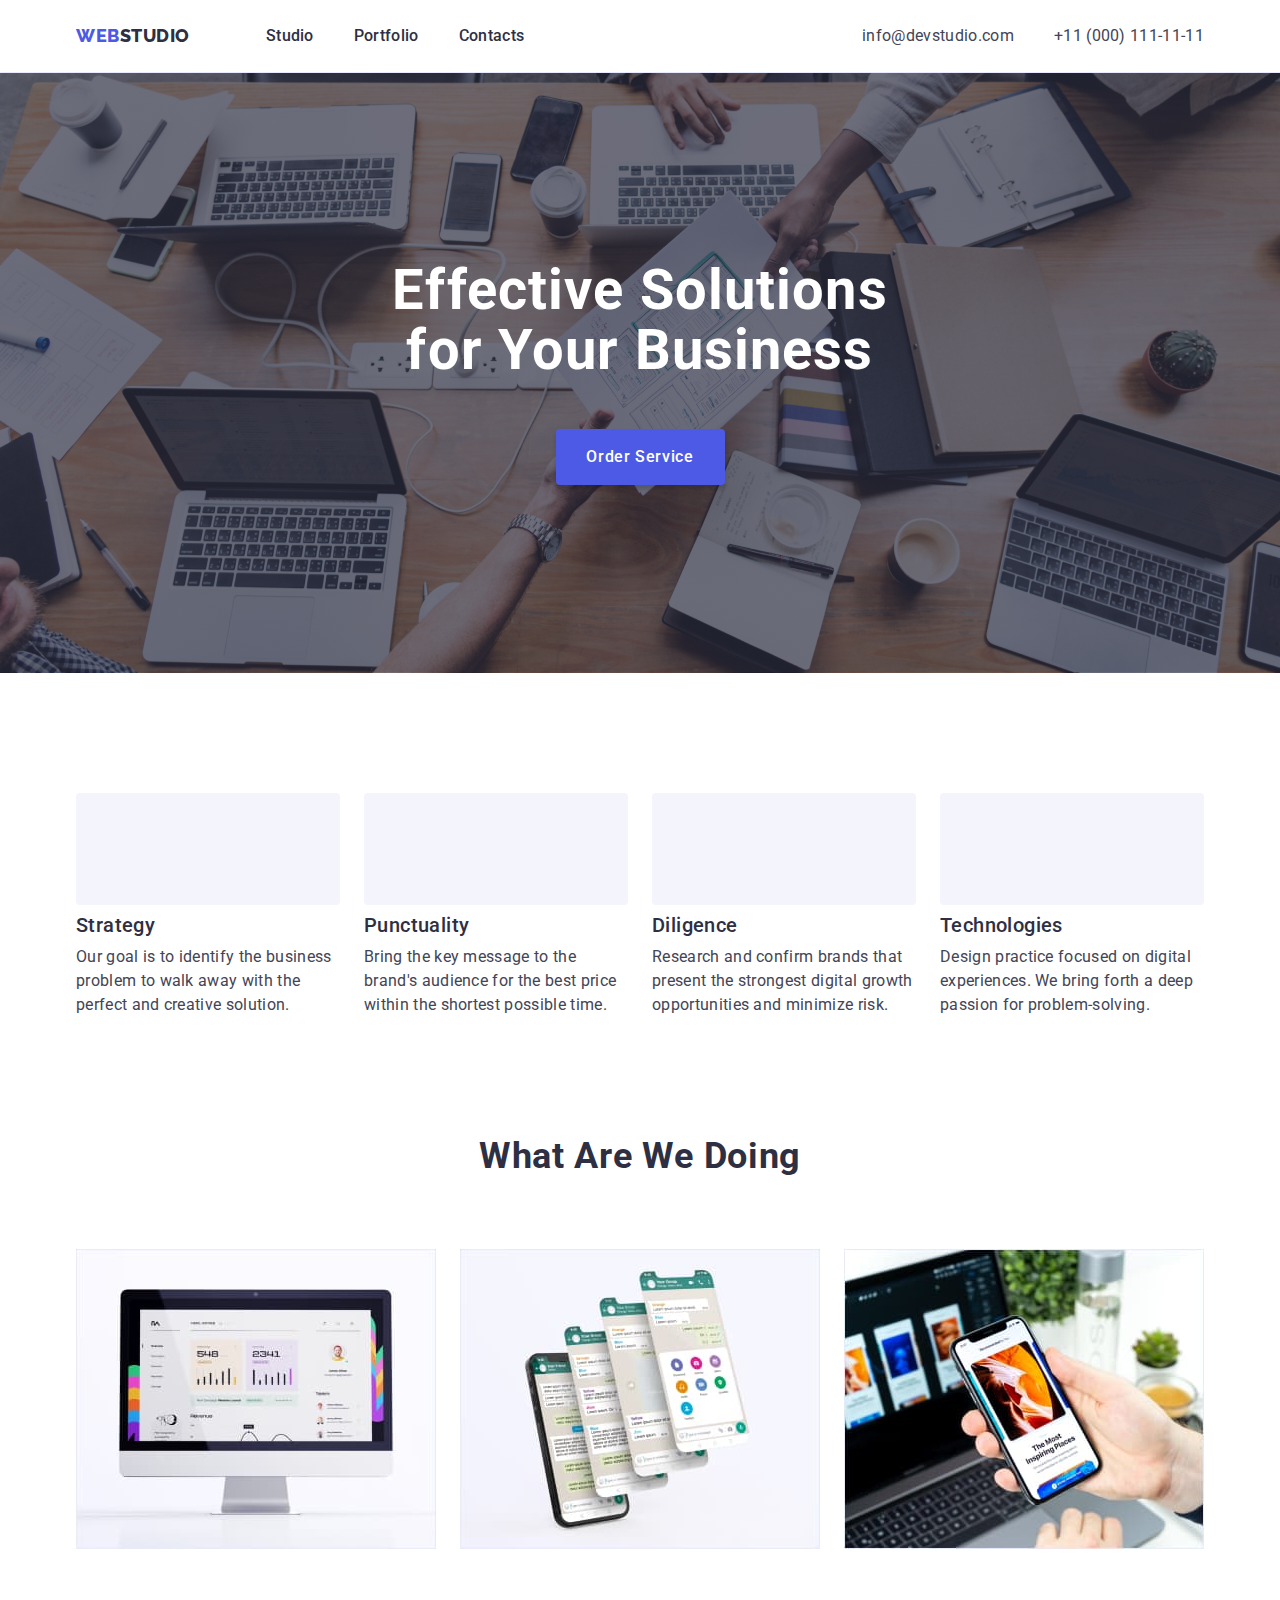
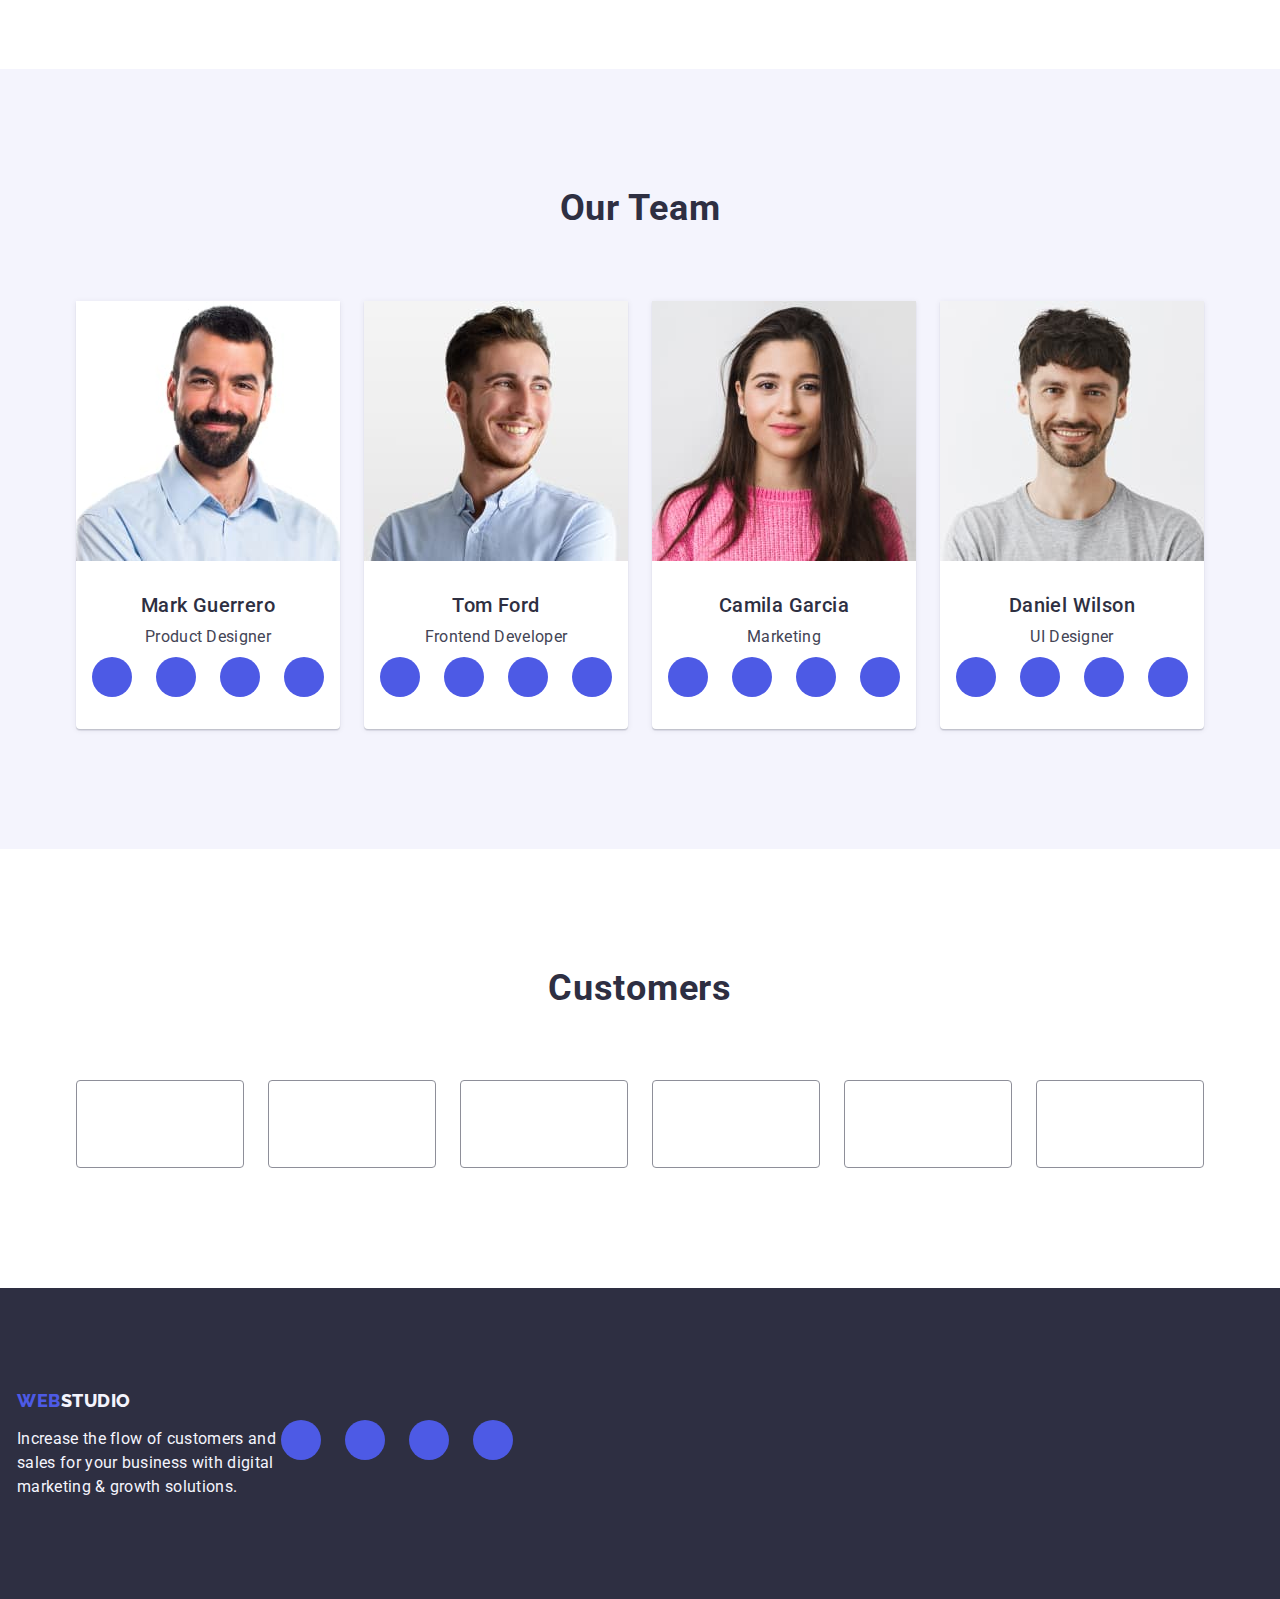
==== index.html @ ea407e1f "footer" ====
<!DOCTYPE html>
<html lang="en">
<head>
    <meta charset="UTF-8">
    <meta http-equiv="X-UA-Compatible" content="IE=edge">
    <meta name="viewport" content="width=device-width, initial-scale=1.0">
    <title>WebStudio</title>
    
    <link rel="stylesheet" href="https://cdn.jsdelivr.net/npm/modern-normalize@1.1.0/modern-normalize.min.css">
    <link rel="stylesheet" href="./css/styles.css">
    
    <link rel="preconnect" href="https://fonts.googleapis.com">
    <link rel="preconnect" href="https://fonts.gstatic.com" crossorigin>
    <link href="https://fonts.googleapis.com/css2?family=Raleway:wght@800&family=Roboto:wght@400;500;700&display=swap" rel="stylesheet">

</head>

    <body>

            <!-- header section -->
             <header class="header"> 
                <div class="container header-container">
                
                    <nav class="header-menu">      
                        <a href="./index.html" class="header-logo link">Web<span class="header-logo-studio">Studio</span>
                        </a> 
                        
                            <ul class="list list-menu">
                                <li class="header-item">
                                    <a href="./index.html" class="header-nav link">Studio</a>
                                </li>

                                <li class="header-item">
                                    <a href="./portfolio.html" class="header-nav link">Portfolio</a>
                                </li>

                                <li class="header-item">
                                    <a href="" class="header-nav link">Contacts</a>
                                </li>
                            </ul>                          
                    </nav> 

                    <address class="contact">
                        <ul class="list list-contact">
                            <li class="contact-item">
                                <a href="mailto:info@devstudio.com" class="header-contact link">info@devstudio.com</a>
                            </li>   
                            
                            <li>
                                <a href="tel:+110001111111" class="header-contact link">+11 (000) 111-11-11</a>
                            </li>
                        </ul>
                    </address> 

                </div>
            </header>

        <main>

            <!-- hero image section 1-->
            <section class="hero-image">
                <div class="container" > 
                    <h1 class="hero-title">Effective Solutions for Your Business</h1>
                    <button type="button" class="hero-image-button">Order Service</button>
                </div>
            </section>


            <!-- features section 2-->        
                <section class="features">
                    <div class="container container-features-title">
                        <h2 hidden class="features-title visually-hidden">List of features</h2>
                        <ul class="list list-features">
                            <li class="features-item-strategy">
                                <div class="icon-container">
                                    <svg width="64" height="64">
                                        <use href="./images/icon.svg#icon-antenna"></use>
                                    </svg>
                                </div>
                                <h3 class="features-title">Strategy</h3>
                                <p class="features-text">Our goal is to identify the business problem to walk away with the perfect and creative solution.
                                </p>
                            </li>
                        
                            <li class="features-item-strategy">
                                <div class="icon-container">
                                    <svg width="64" height="64">
                                        <use href="./images/icon.svg#icon-clock"></use>
                                    </svg>
                                </div>
                                <h3 class="features-title">Punctuality</h3>
                                <p class="features-text">Bring the key message to the brand's audience for the best price within the shortest possible time.
                                </p>                        
                            </li>

                            <li class="features-item-strategy">                                
                                <div class="icon-container">
                                    <svg width="64" height="64">
                                        <use href="./images/icon.svg#icon-diagram"></use>
                                    </svg>
                                </div>                                
                                <h3 class="features-title">Diligence</h3>
                                <p class="features-text">Research and confirm brands that present the strongest digital growth opportunities and minimize risk.
                                </p>
                            </li>
                        
                            <li class="features-item-strategy">
                                <div class="icon-container">
                                    <svg width="64" height="64">
                                        <use href="./images/icon.svg#icon-astronaut"></use>
                                    </svg>
                                </div>
                                <h3 class="features-title">Technologies</h3>
                                <p class="features-text">Design practice focused on digital experiences. We bring forth a deep passion for problem-solving.
                                </p>
                            </li>
                        </ul>
                    </div>
                </section>


            <!-- doing section 3-->
                <section class="doing-section">
                    <div class="container">
                        <h2 class="doing-title">What are we doing</h2>
                        <ul class="list list-doing-section">
                            <li class="item-doing-section">
                                <img
                                src="./images/section-2/img-1.jpg"
                                alt="displaying an example site on a computer"
                                width="360"
                                height="300"
                                >
                            </li>

                            <li class="item-doing-section">
                                <img
                                src="./images/section-2/img-2.jpg"
                                alt="displaying an example of the site on the phone"
                                width="360"
                                height="300"
                                >
                            </li>

                            <li class="item-doing-section">
                                <img
                                src="./images/section-2/img-3.jpg"
                                alt="simultaneous display of an example site on a computer and phone"
                                width="360"
                                height="300"
                                >
                            </li>
                        </ul>
                    </div>  
                </section>

<!-- team section 4-->
            <section class="team">
                <div class="container">
                    <h2 class="title-team">Our Team</h2>
                    
                                <!-- section foto 1-->
                    <ul class="list list-team">
                        <li class="item-team">
                            <img src="./images/section-3/img-1.jpg" alt="Portrait of a product designer"
                            width="264"
                            height="260"
                            >
                            <div class="item-name-team">
                                <h3 class="name-team">Mark Guerrero</h3>
                                <p class="specialist-team">Product Designer</p>

                                <ul class="socials list">
                                    <li class="socials-item">
                                        <a class="socials-link link"                                         
                                            href="" 
                                            target="_blank"   rel="noopener noreferrer"
                                            aria-label="instagram icon"
                                        >
                                            <svg class="socials-icon" width="16" height="16">
                                                <use href="./images/icon.svg#icon-instagram"></use>
                                            </svg>
                                        </a>
                                    </li>

                                    <li class="socials-item">
                                        <a class="socials-link link"
                                            href="" 
                                            target="_blank" 
                                            rel="noopener noreferrer" 
                                            aria-label="twitter icon"
                                        >
                                            <svg class="socials-icon" width="16" height="16">
                                                <use href="./images/icon.svg#icon-twitter"></use>
                                            </svg>
                                        </a>
                                    </li>

                                    <li class="socials-item">
                                        <a class="socials-link link" 
                                            href="" 
                                            target="_blank" 
                                            rel="noopener noreferrer" 
                                            aria-label="facebook icon"
                                        >
                                            <svg class="socials-icon" width="16" height="16">
                                                <use href="./images/icon.svg#icon-facebook"></use>
                                            </svg>
                                        </a>
                                    </li>

                                    <li class="socials-item">
                                        <a class="socials-link link" 
                                            href="" 
                                            target="_blank" 
                                            rel="noopener noreferrer" 
                                            aria-label="linkedin icon"
                                        >
                                            <svg class="socials-icon" width="16" height="16">
                                                <use href="./images/icon.svg#icon-linkedin"></use>
                                            </svg>
                                        </a>
                                    </li>
                                </ul>

                            </div>
                        </li>
                        
                                <!-- section foto 2-->
                        <li class="item-team">
                            <img src="./images/section-3/img-2.jpg" alt="Interface developer portrait"
                            width="264"
                            height="260"
                            >
                            <div class="item-name-team">
                                <h3 class="name-team">Tom Ford</h3>
                                <p class="specialist-team">Frontend Developer</p>

                                <ul class="socials list">
                                    <li class="socials-item">
                                        <a class="socials-link link" 
                                            href="" 
                                            target="_blank" 
                                            rel="noopener noreferrer" 
                                            aria-label="instagram icon"
                                        >
                                            <svg class="socials-icon" width="16" height="16">
                                                <use href="./images/icon.svg#icon-instagram"></use>
                                            </svg>
                                        </a>
                                    </li>
                                
                                    <li class="socials-item">
                                        <a class="socials-link link" 
                                            href="" 
                                            target="_blank" 
                                            rel="noopener noreferrer" 
                                            aria-label="twitter icon"
                                        >
                                            <svg class="socials-icon" width="16" height="16">
                                                <use href="./images/icon.svg#icon-twitter"></use>
                                            </svg>
                                        </a>
                                    </li>
                                
                                    <li class="socials-item">
                                        <a class="socials-link link" 
                                            href="" 
                                            target="_blank" 
                                            rel="noopener noreferrer" 
                                            aria-label="facebook icon"
                                        >
                                            <svg class="socials-icon" width="16" height="16">
                                                <use href="./images/icon.svg#icon-facebook"></use>
                                            </svg>
                                        </a>
                                    </li>
                                
                                    <li class="socials-item">
                                        <a class="socials-link link" 
                                            href="" 
                                            target="_blank" 
                                            rel="noopener noreferrer" 
                                            aria-label="linkedin icon"
                                        >
                                            <svg class="socials-icon" width="16" height="16">
                                                <use href="./images/icon.svg#icon-linkedin"></use>
                                            </svg>
                                        </a>
                                    </li>
                                </ul>

                            </div>
                        </li>
                    
                                <!-- section foto 3-->
                        <li class="item-team">
                            <img src="./images/section-3/img-3.jpg" alt="Portrait of a marketer"
                            width="264"
                            height="260"
                            >
                            <div class="item-name-team">
                                <h3 class="name-team">Camila Garcia</h3>
                                <p class="specialist-team">Marketing</p>

                                <ul class="socials list">
                                    <li class="socials-item">
                                        <a class="socials-link link" 
                                            href="" 
                                            target="_blank" 
                                            rel="noopener noreferrer" 
                                            aria-label="instagram icon"
                                        >
                                            <svg class="socials-icon" width="16" height="16">
                                                <use href="./images/icon.svg#icon-instagram"></use>
                                            </svg>
                                        </a>
                                    </li>
                                
                                    <li class="socials-item">
                                        <a class="socials-link link" 
                                            href="" target="_blank" 
                                            rel="noopener noreferrer" 
                                            aria-label="twitter icon"
                                        >
                                            <svg class="socials-icon" width="16" height="16">
                                                <use href="./images/icon.svg#icon-twitter"></use>
                                            </svg>
                                        </a>
                                    </li>
                                
                                    <li class="socials-item">
                                        <a class="socials-link link" 
                                            href="" 
                                            target="_blank" 
                                            rel="noopener noreferrer" 
                                            aria-label="facebook icon"
                                        >
                                            <svg class="socials-icon" width="16" height="16">
                                                <use href="./images/icon.svg#icon-facebook"></use>
                                            </svg>
                                        </a>
                                    </li>
                                
                                    <li class="socials-item">
                                        <a class="socials-link link" 
                                            href="" 
                                            target="_blank" 
                                            rel="noopener noreferrer" 
                                            aria-label="linkedin icon"
                                        >
                                            <svg class="socials-icon" width="16" height="16">
                                                <use href="./images/icon.svg#icon-linkedin"></use>
                                            </svg>
                                        </a>
                                    </li>
                                </ul>

                            </div>
                        </li>
                                   
                                <!-- section foto 4-->
                        <li class="item-team">
                            <img src="./images/section-3/img-4.jpg" alt="Portrait of a user interface designer"
                            width="264"
                            height="260"
                            >
                            <div class="item-name-team">
                                <h3 class="name-team">Daniel Wilson</h3>
                                <p class="specialist-team">UI Designer</p>

                                <ul class="socials list">
                                    <li class="socials-item">
                                        <a class="socials-link link" 
                                            href="" 
                                            target="_blank" 
                                            rel="noopener noreferrer" 
                                            aria-label="instagram icon"
                                        >
                                            <svg class="socials-icon" width="16" height="16">
                                                <use href="./images/icon.svg#icon-instagram"></use>
                                            </svg>
                                        </a>
                                    </li>
                                
                                    <li class="socials-item">
                                        <a class="socials-link link" 
                                            href="" 
                                            target="_blank" 
                                            rel="noopener noreferrer" 
                                            aria-label="twitter icon"
                                        >
                                            <svg class="socials-icon" width="16" height="16">
                                                <use href="./images/icon.svg#icon-twitter"></use>
                                            </svg>
                                        </a>
                                    </li>
                                
                                    <li class="socials-item">
                                        <a class="socials-link link" 
                                            href="" 
                                            target="_blank" 
                                            rel="noopener noreferrer" 
                                            aria-label="facebook icon"
                                        >
                                            <svg class="socials-icon" width="16" height="16">
                                                <use href="./images/icon.svg#icon-facebook"></use>
                                            </svg>
                                        </a>
                                    </li>
                                
                                    <li class="socials-item">
                                        <a class="socials-link link" 
                                            href="" 
                                            target="_blank" 
                                            rel="noopener noreferrer" 
                                            aria-label="linkedin icon"
                                        >
                                            <svg class="socials-icon" width="16" height="16">
                                                <use href="./images/icon.svg#icon-linkedin"></use>
                                            </svg>
                                        </a>
                                    </li>
                                </ul>

                            </div>
                        </li>
                    </ul>
                </div>
           </section>


           <!-- customers section 5 -->
        <section class="customers-section section">
            <div class="container container-customers">
                <h2 class="title-container">Customers</h2>   
                        
                    <ul class="list clients-list">
                        <li class="clients-container">
                            <a class="clients-link link" href="">
                                <svg class="clients-icon" width="104" height="56">
                                    <use href="./images/icon.svg#client-icon-logo-one"></use>
                                </svg> 
                            </a>
                        </li>
                           
                        <li class="clients-container">
                            <a class="clients-link link" href="">
                                <svg class="clients-icon" width="104" height="56">
                                    <use href="./images/icon.svg#client-icon-logo-two"></use>
                                </svg>
                            </a>
                        </li>

                        <li class="clients-container">
                            <a class="clients-link link" href="">
                                <svg class="clients-icon" width="104" height="56">
                                    <use href="./images/icon.svg#client-icon-logo-three"></use>
                                </svg>
                            </a>
                        </li>
                       
                        <li class="clients-container">
                            <a class="clients-link link" href="">
                                <svg class="clients-icon" width="104" height="56">
                                    <use href="./images/icon.svg#client-icon-logo-four"></use>
                                </svg>
                            </a>
                        </li>

                        <li class="clients-container">
                            <a class="clients-link link" href="">
                                <svg class="clients-icon" width="104" height="56">
                                    <use href="./images/icon.svg#client-icon-logo-five"></use>
                                </svg>
                            </a>
                        </li>

                        <li class="clients-container">
                            <a class="clients-link link" href="">
                                <svg class="clients-icon" width="104" height="56">
                                    <use href="./images/icon.svg#client-icon-logo-six"></use>
                                </svg>
                            </a>
                        </li>
                       
                    </ul>
            </div>
        </section>

        </main>

        <!-- footer section -->
        <footer class="footer-section">
            <div class="container footer-container">
                <div>
                    <a href="./index.html" class="link footer-logo">Web<span class="footer-logo-studio">Studio</span>
                    </a>
                    <p class="footer-section-text">Increase the flow of customers and sales for your business with digital marketing & growth solutions.
                    </p>
                </div>

                <div>
                    <h3 class="name-team">Social media</h3>
                   
                    <ul class="socials list">
                        <li class="socials-item">
                            <a class="socials-link link" href="" target="_blank" rel="noopener noreferrer" aria-label="instagram icon">
                                <svg class="socials-icon" width="16" height="16">
                                    <use href="./images/icon.svg#icon-instagram"></use>
                                </svg>
                            </a>
                        </li>

                        <li class="socials-item">
                            <a class="socials-link link" href="" target="_blank" rel="noopener noreferrer" aria-label="instagram icon">
                                <svg class="socials-icon" width="16" height="16">
                                    <use href="./images/icon.svg#icon-twitter"></use>
                                </svg>
                            </a>
                        </li>

                        <li class="socials-item">
                            <a class="socials-link link" href="" target="_blank" rel="noopener noreferrer" aria-label="instagram icon">
                                <svg class="socials-icon" width="16" height="16">
                                    <use href="./images/icon.svg#icon-facebook"></use>
                                </svg>
                            </a>
                        </li>

                        <li class="socials-item">
                            <a class="socials-link link" href="" target="_blank" rel="noopener noreferrer" aria-label="instagram icon">
                                <svg class="socials-icon" width="16" height="16">
                                    <use href="./images/icon.svg#icon-linkedin"></use>
                                </svg>
                            </a>
                        </li>                                 

                    </ul>
                </div>

            </div>
        </footer>

    </body>
</html>
---- css/styles.css ----
:root {   
--background-color-basic: #fff;

--logo-color-1: #4D5AE5;
--logo-color-2: #2E2F42;
--logo-color-3: #F4F4FD;

    
/* text */
--dark-text-color-1: #2E2F42;
--dark-text-color-2: #434455;
--text-color-change-1: #404BBF;
--light-text-color-1: #F4F4FD;
--light-text-color-2: #fff;

--dark-background-color-1: #2E2F42;
--light-background-color-1: #F4F4FD;

--button-color-1: #4D5AE5;
--button-change-color-1: #404BBF;
--button-color-2: #F4F4FD;

--button-border-color-1: #E7E9FC;

--button-text-color-1: #4D5AE5;
--button-text-color-2: #fff;

--socials-icon-background-color-1: #4D5AE5;
--socials-icon-background-hover-focus: #404BBF;
--socials-icon-color-1: #f4f4fd;

--clients-icon-color-1: #8e8f99;
--clients-icon-color-hover-focus: #404BBF;


}

/* =========================================== */

body {
    background-color: var(--background-color-basic);
    color: var(--dark-text-color-2);
    font-family: "Roboto", sans-serif;
}

img {
    display: block;
}
  
p,
h1,
h2,
h3,
h4,
h5 {
    margin: 0;
}

ul {
    padding: 0;
    margin: 0;
}

.link {
    text-decoration: none;
}

.list {
    list-style: none;
}

.container {
    width: 1158px;
    margin: 0 auto;
    padding: 0 15px;
  
}

       
/* =========================== */
        /*header section*/
.header {
    background-color: var(--background-color-basic);
    border-bottom: 1px solid #e7e9fc;
    box-shadow: 0px 2px 1px rgba(46, 47, 66, 0.08),
        0px 1px 1px rgba(46, 47, 66, 0.16),
        0px 1px 6px rgba(46, 47, 66, 0.08);
}

.header-container {    
    padding: 0 15px;    
    display: flex;
    align-items: center;
}

.header-menu {
    display: flex;
    align-items: center;
}
 
.list-menu {
    display: flex;     
}

.header-item {
    margin-right: 40px;
}

.list-menu .header-item:last-child {
    margin-right: 0;
}


.header-logo {
    font-family: "Raleway", sans-serif;    
    font-weight: 800;
    font-size: 18px;
    line-height: 1.17;
    letter-spacing: 0.03em;
    color:var(--logo-color-1); 
    text-transform: uppercase;
    text-decoration: none;
    margin-right: 76px;
}

.header-logo-studio {
    font-family: 'Raleway';    
    font-weight: 800;
    font-size: 18px;
    line-height: 21px;
    letter-spacing: 0.03em;
    text-transform: uppercase;
    text-decoration: none;
    color: var(--logo-color-2);
}

.header-nav {       
    font-weight: 500;
    font-size: 16px;
    line-height: 1.5;
    letter-spacing: 0.02em;    
    color: var(--dark-text-color-1);    
    padding-top: 24px;
    padding-bottom: 24px; 
    display: block;
}
   
.header-nav:hover,
.header-nav:focus { 
    color: var(--text-color-change-1);    
} 

.contact {
    font-style: normal;
    margin-left: auto;
}

.header-contact {   
    font-weight: 400;
    font-size: 16px;
    line-height: 1.5;
    letter-spacing: 0.02em;   
    color: var(--dark-text-color-2);
}

.contact .header-contact:hover,
.contact .header-contact:focus {
    color: var(--text-color-change-1);
   }

.list-contact {
    display: flex;
    flex: start;
    gap: 40px;
   }

.contact-item {
    display: flex;  
    gap: 40px;
}
       /* header section */
/* ============================== */


/* ============================== */
       /*hero image section 1 */
.hero-image { 
    max-width: 1440px;
    margin-left: auto;
    margin-right: auto;
    background-color: var(--dark-background-color-1);
    padding-top: 188px;
    padding-bottom: 188px;
    background-image: linear-gradient(rgba(46, 47, 66, 0.7), rgba(46, 47, 66, 0.7)), url(../images/hero-image-section-1/people-office-1.jpg);
    background-repeat: no-repeat;
    background-position: center;
    background-size: cover;
    }

.hero-title {   
    font-style: text-align;
    font-size: 56px;
    line-height: 1.07;
    letter-spacing: 0.02em;
    text-align: center;
    color: var(--light-text-color-2);
    max-width: 496px;
    margin-left: auto;
    margin-right: auto;
    margin-bottom: 48px;
    }

.hero-image-button {
    font-family: "Roboto", sans-serif;
    font-weight: 500;
    font-size: 16px;
    line-height: 1.5;
    letter-spacing: 0.04em;
    color: var(--button-text-color-2);
    background-color: var(--button-color-1);
    cursor: pointer;
    display: block;
    min-width: 169px;
    height: 56px;
    border: none;
    border-radius: 4px;
    cursor: pointer;
    margin-left: auto;
    margin-right: auto;
    box-shadow: 0px 4px 4px rgba(0, 0, 0, 0.15);
}

.hero-image-button:hover, 
.hero-image-button:focus {
    background-color:var(--button-change-color-1);
}
      /* hero image section 1*/
/* =============================== */


/* =============================== */
     /*  features section 2  */


.features {
    padding-top: 120px;
    padding-bottom: 120px;
   }

.container-features-title {
    display: flex;    
}

.features-item-strategy {
    width: calc((100% - 72px) / 4);
}


.list-features {
    display: flex;
    gap: 24px; 
    padding-left: 0px;
}

.icon-container {
    background: var(--light-background-color-1);
    height: 112px;
    border-radius: 4px;
    display: flex;
    align-items: center;
    justify-content: center;      
    margin-bottom: 8px;
}


.features-title {   
    font-weight: 500;
    font-size: 20px;
    line-height: 1.2;
    letter-spacing: 0.02em;
    color: var(--dark-text-color-1);
    margin-bottom: 8px;
}

.visually-hidden {
    position: absolute;
    width: 1px;
    height: 1px;
    margin: -1px;
    border: 0;
    padding: 0;
    white-space: nowrap;
    clip-path: inset(100%);
    clip: rect(0 0 0 0);
    overflow: hidden;
}

.features-text {   
    font-size: 16px;
    line-height: 1.5;
    letter-spacing: 0.02em;
}
    /* features section 2 */
/* =============================== */


/* =============================== */
    /*  doing section 3  */

.doing-section {
    padding-bottom: 120px;
}

.doing-title {   
    font-size: 36px;
    line-height: 1.11;
    text-align: center;
    letter-spacing: 0.02em;
    color: var(--dark-text-color-1);
    text-transform: capitalize;
    margin-bottom: 72px;}

.list-doing-section {
    display: flex;
    gap: 24px;
}

.item-doing-section {
    width: 360px;
}
        /* doing section 3  */
/* =============================== */


/* =============================== */
        /*  team section 4 */

.team {
    padding: 120px 0;        
    background: var(--light-background-color-1);
    }
   
.title-team {   
    margin-bottom: 72px;
    font-size: 36px;
    line-height: 1.11;
    text-align: center;
    letter-spacing: 0.02em;
    text-transform: capitalize;
    color: var(--dark-text-color-1);
}

.list-team {
    display: flex;
    gap: 24px; 
}

.item-team {
    flex-basis: calc((100% - 72px) / 4);
    background: var(--background-color-basic);
    border-radius: 0px 0px 4px 4px;
    box-shadow: 0px 1px 6px rgba(46, 47, 66, 0.08),
                0px 1px 1px rgba(46, 47, 66, 0.16),
                0px 2px 1px rgba(46, 47, 66, 0.08);
}

.item-name-team {
    padding: 32px 0; 
}

.name-team {  
    font-weight: 500;
    font-size: 20px;
    line-height: 24px;
    text-align: center;
    letter-spacing: 0.02em;
    color: var(--dark-text-color-1);
    margin-bottom: 8px
}

.specialist-team {   
    margin-bottom: 8px;
    font-size: 16px;
    line-height: 24px;
    text-align: center;
    letter-spacing: 0.02em;
    color: var(--dark-text-color-2);
    margin-bottom: 8px;
}

.socials {
    display: flex;
    justify-content: center;
    gap: 24px;
}

.socials-link {
    display: flex;
    justify-content: center;
    align-items: center;
    width: 40px;
    height: 40px;
    background-color: var(--socials-icon-background-color-1);
    border-radius: 50%;
}

.socials-link:hover,
.socials-link:focus {
    background-color: var(--socials-icon-background-hover-focus);
}

.socials-icon {
    fill: var(--socials-icon-color-1);
}

         /*  team section 4 */
/* =============================== */
      
/* =============================== */
        /* customers section 5 */

.customers-section {
    padding: 120px 0;
}

.title-container {
    margin-bottom: 72px;
    font-size: 36px;
    line-height: 1.1;
    text-align: center;
    letter-spacing: 0.02em;
    text-transform: capitalize;
    color: var(--dark-text-color-1);
}

.clients-list {
    display: flex;
    justify-content: center;
    gap: 24px;
}

.clients-container {   
    width: calc((100% - 120px) / 6);
    height: 88px;
}

.clients-link {
    display: flex;
    width: 100%;
    height: 100%;
    border: 1px solid var(--clients-icon-color-1);
    border-radius: 4px;
    align-items: center;
    justify-content: center;
    color: var(--clients-icon-color-1);
}
 
.clients-link:hover,
.clients-link:focus {
    border-color: var(--clients-icon-color-hover-focus);
    color: var(--clients-icon-color-hover-focus);
}
 
.clients-icon {
    fill: currentColor;
}
        /* customers section 5 */
/* =============================== */     

/* =============================== */
        /*footer section */
.footer-section {
    background: var(--dark-background-color-1);
    padding: 100px 0;
}

.footer-container {
    display: flex;
    align-items: baseline;
    margin-right: 120px;
}

.footer-section-text {  
    font-size: 16px;
    line-height: 24px;
    letter-spacing: 0.02em;
    color: var(--light-text-color-1);
    width: 264px;
}

.footer-logo {
    font-family: "Raleway", sans-serif;     
    font-weight: 800;
    font-size: 18px;
    line-height: 1.17;
    letter-spacing: 0.03em;
    color: var(--logo-color-1);  
    text-transform: uppercase;
    text-decoration: none;
    display: inline-block;
    margin-bottom: 16px;
}

.footer-logo-studio {
    font-family: 'Raleway';  
    font-weight: 800;
    font-size: 18px;
    line-height: 1.17;
    letter-spacing: 0.03em;
    text-transform: uppercase;
    text-decoration: none;
    color: var(--logo-color-3);
}
       /* footer section */
/* =============================== */



/* ======== portfolio ======= */

/* =============================== */
  /*  Filters button section 1  */

  .filters {
    padding: 96px 0 120px;
  }

.list-filter-button {
    display: flex;
    align-items: flex-start;
    justify-content: center;    
    gap: 24px;
    margin-bottom: 72px;   
    padding: 0;
    white-space: nowrap;
}

.filter-button {
    font-family: "Roboto", sans-serif;
    font-weight: 500;
    font-size: 16px;
    line-height: 1.5;
    letter-spacing: 0.04em;
    color: var(--button-color-1);
    background: var(--button-color-2);
    border: 1px solid var(--button-border-color-1);
    border-radius: 4px;
    cursor: pointer; 
    padding: 12px 24px;
}

.filter-button:hover, 
.filter-button:focus {
    color: var(--button-text-color-2);
    background-color: var(--button-change-color-1);
    border: 1px solid transparent;
    box-shadow: 0px 3px 1px rgba(0, 0, 0, 0.1),
                0px 2px 1px rgba(0, 0, 0, 0.08),
                0px 2px 2px rgba(0, 0, 0, 0.12);
}
    /* Filters button section 1 */
/* =============================== */


/* =============================== */
          /* Row 1,2,3 */

.project-card-list {
    display: flex;
    flex-wrap: wrap;
    column-gap: 24px;
    row-gap: 48px;
    justify-content: center;
   }

.project-card-item {    
    width: calc((100% - 48px) / 3);
}

.project-card-container-item {
    padding: 32px 16px;
    border: 1px solid var(--button-border-color-1);
    border-top: none;    
}

.project-card-link {
    display: block;
}

.project-card-link:hover,
.project-card-link:focus {
    box-shadow: 0px 1px 6px rgba(46, 47, 66, 0.08),
                0px 1px 1px rgba(46, 47, 66, 0.16),
                0px 2px 1px rgba(46, 47, 66, 0.08);
}

.project-card-title {   
    font-weight: 500;
    font-size: 20px;
    line-height: 1.2;
    letter-spacing: 0.02em;
    color: var(--dark-text-color-1);
    margin-bottom: 8px;
    }       

.project-card-desc {    
    font-size: 16px;
    line-height: 1.5;
    letter-spacing: 0.02em;
    color: var(--dark-text-color-2);
}
         /*  Row 1,2,3  */
/* =============================== */
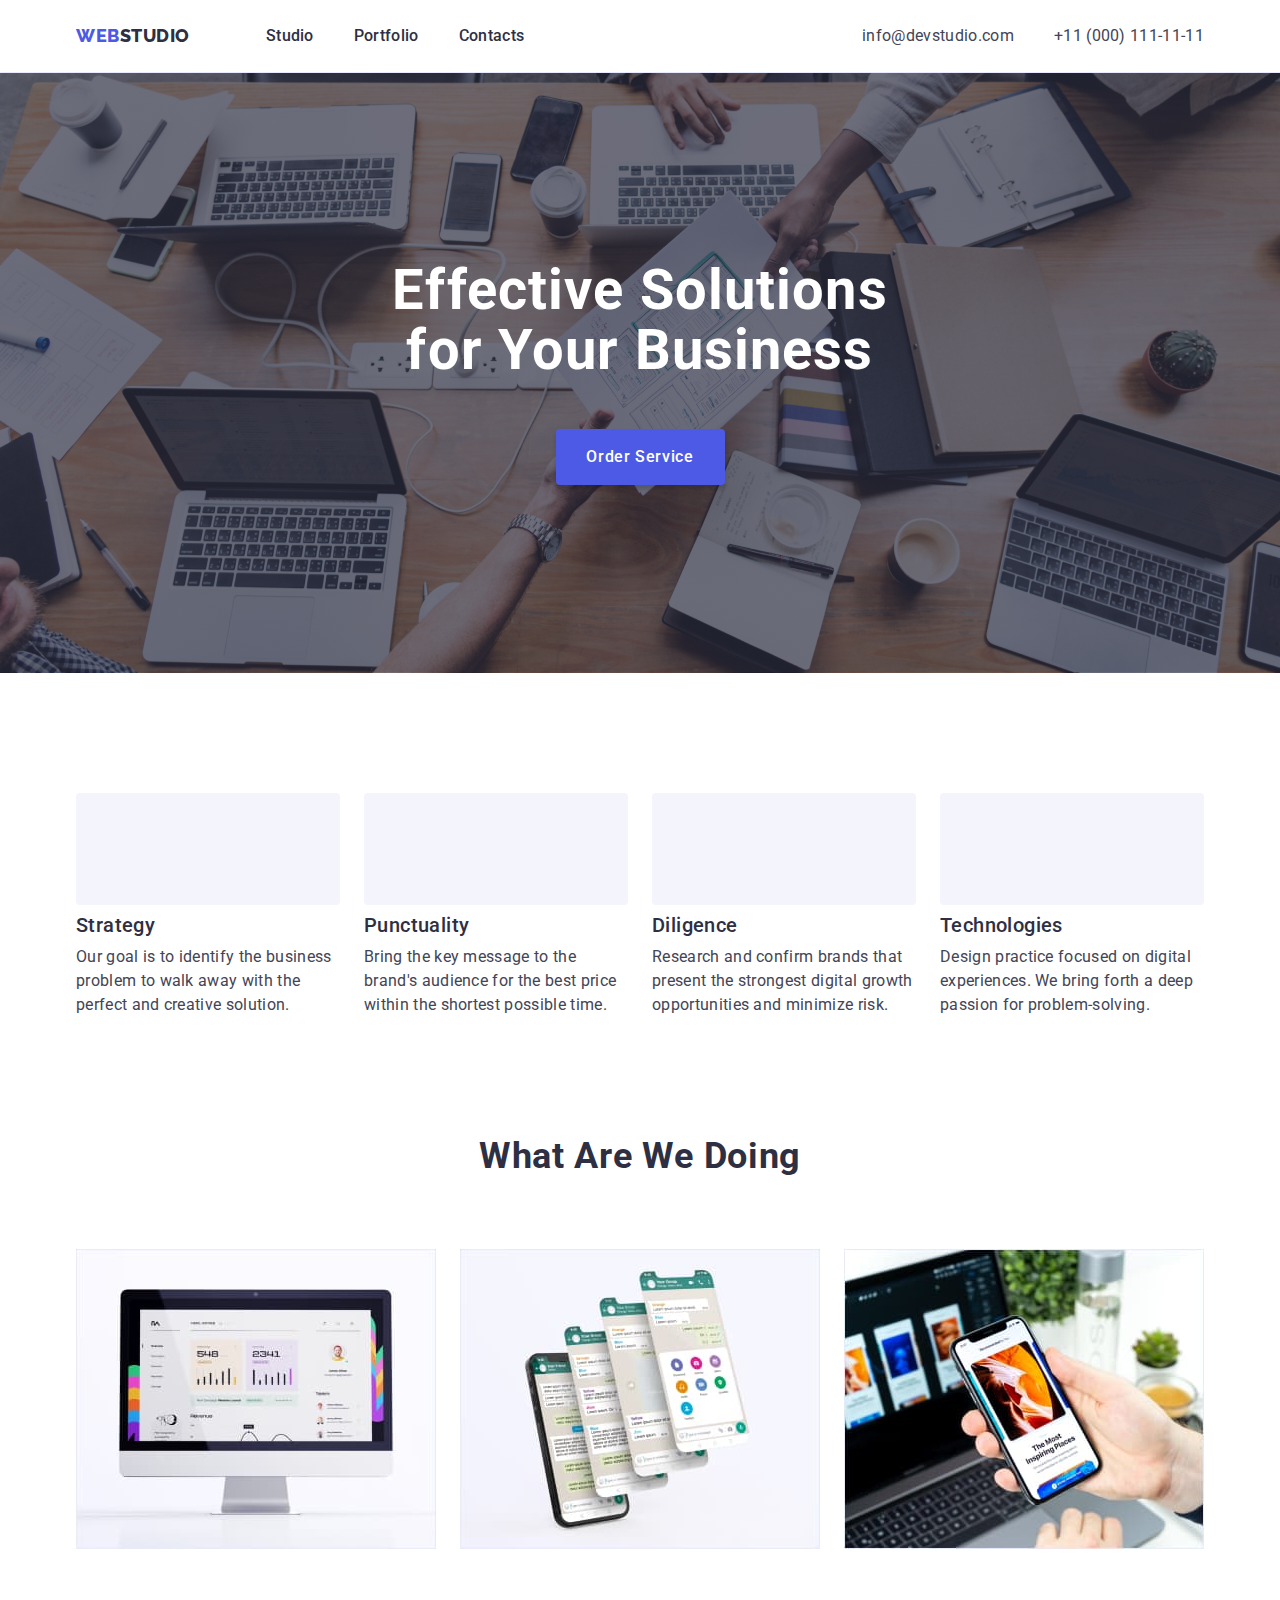
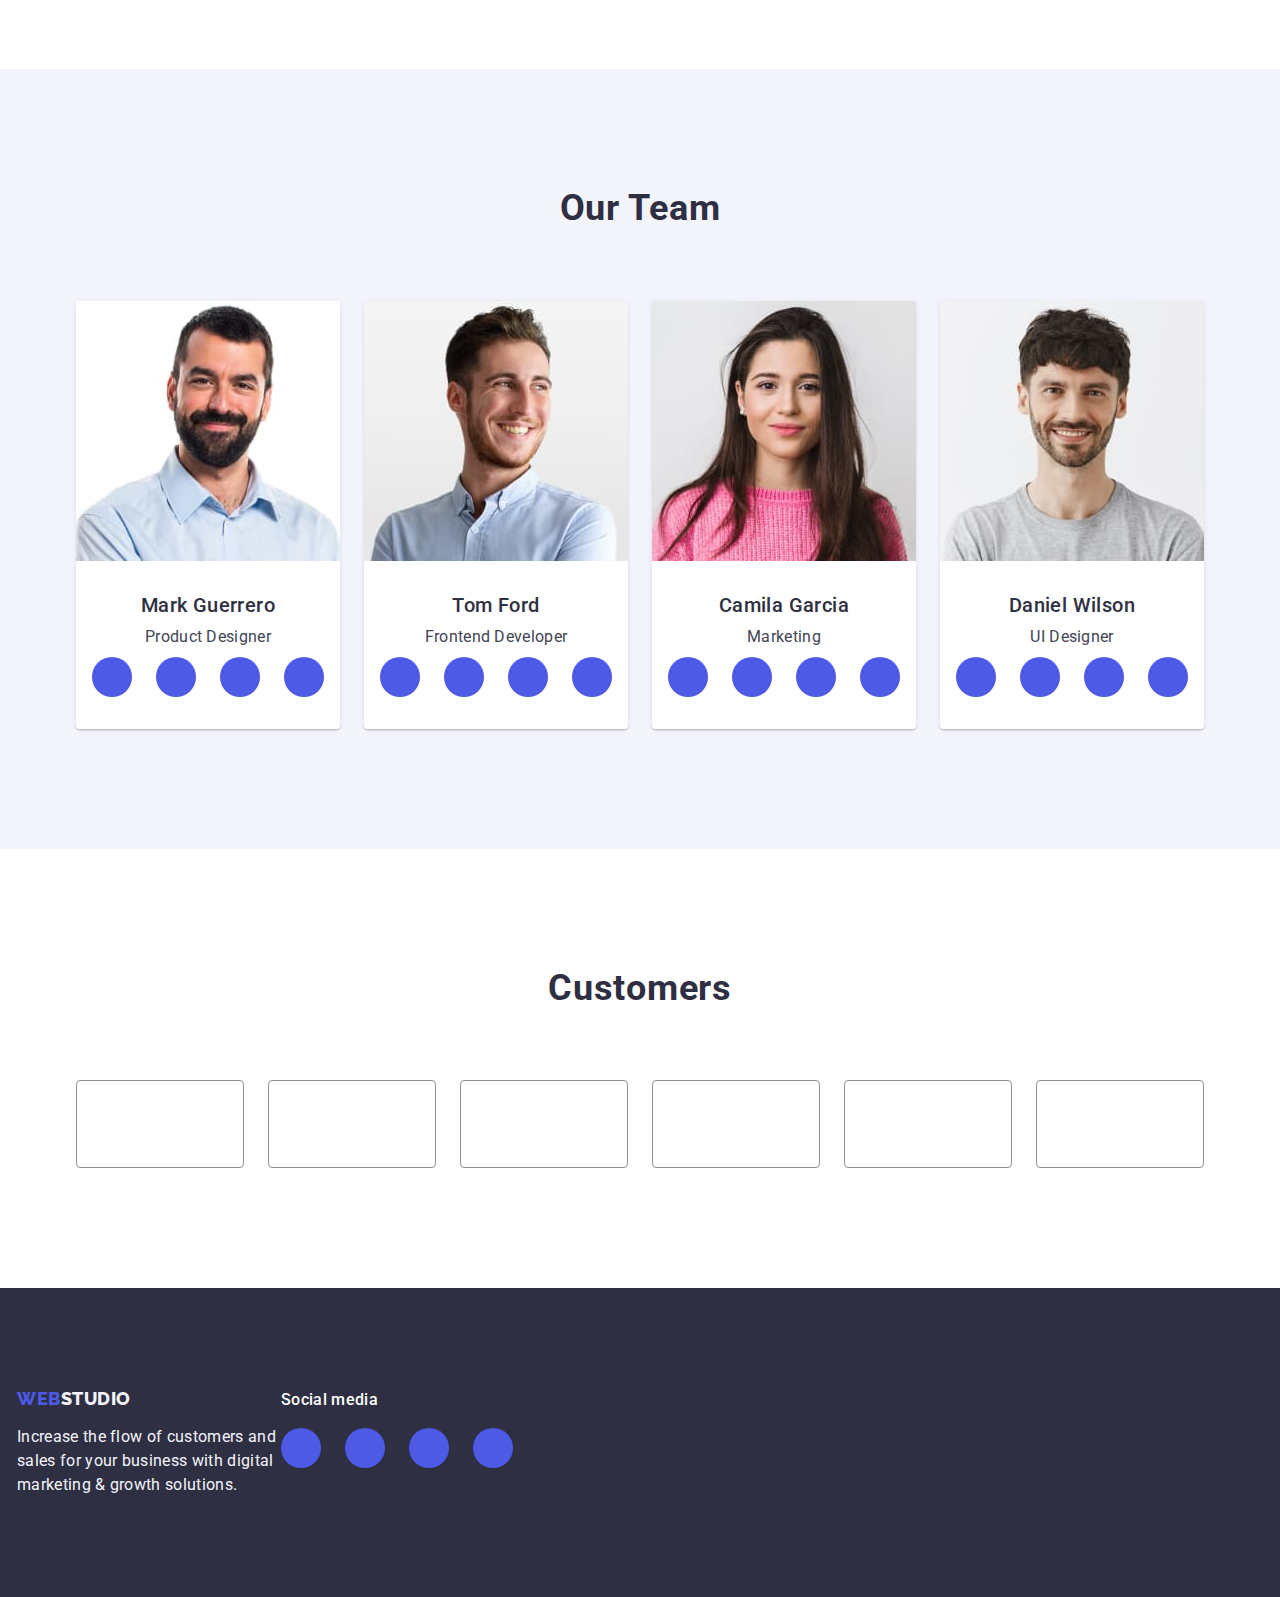
==== commit 061b8ac9: "footer" ====
--- a/index.html
+++ b/index.html
@@ -501,7 +501,7 @@
                 </div>
 
                 <div>
-                    <h3 class="name-team">Social media</h3>
+                    <h3 class="footer-social-team">Social media</h3>
                    
                     <ul class="socials list">
                         <li class="socials-item">
--- a/css/styles.css
+++ b/css/styles.css
@@ -511,6 +511,18 @@
     text-decoration: none;
     color: var(--logo-color-3);
 }
+
+.footer-social-team {
+    font-family: 'Roboto';
+    font-style: normal;
+    font-weight: 500;
+    font-size: 16px;
+    line-height: 24px;
+    letter-spacing: 0.02em;
+    color: var(--light-text-color-2);
+    margin-bottom: 16px;
+}
+
        /* footer section */
 /* =============================== */
 
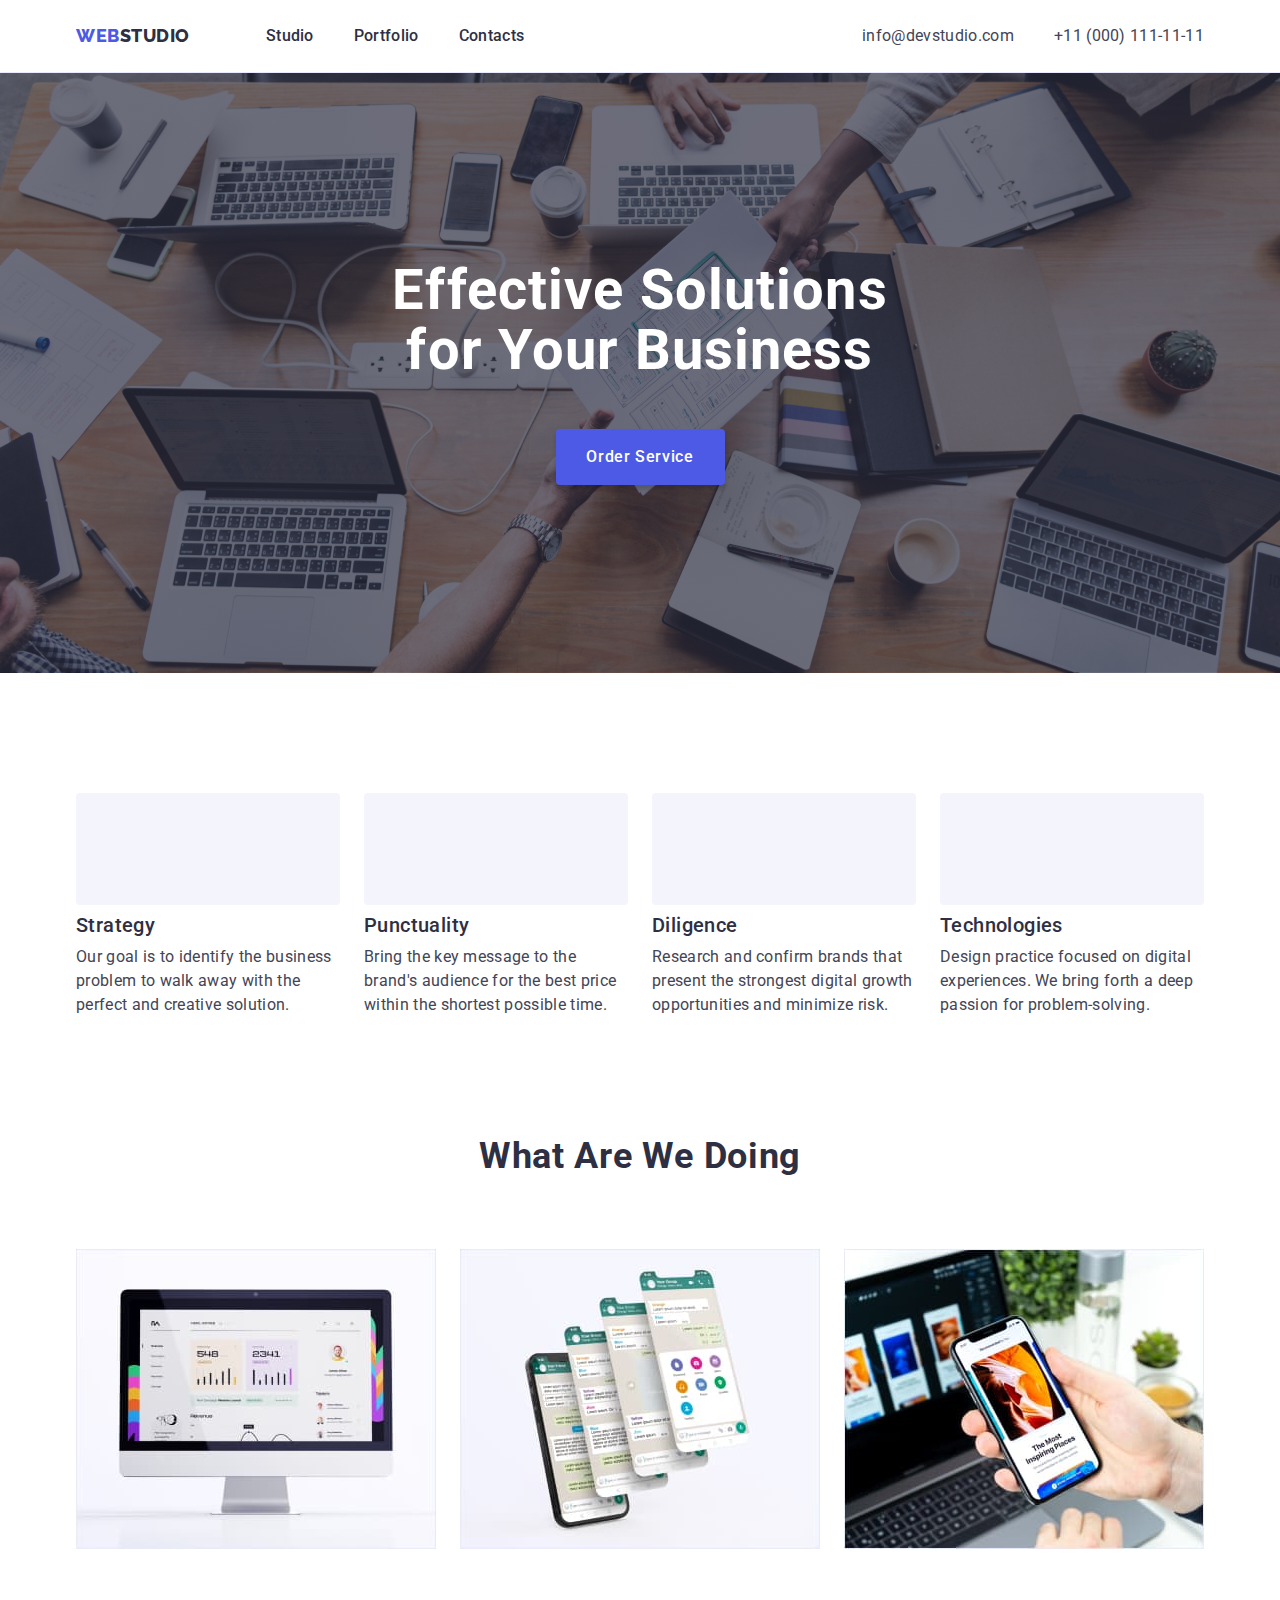
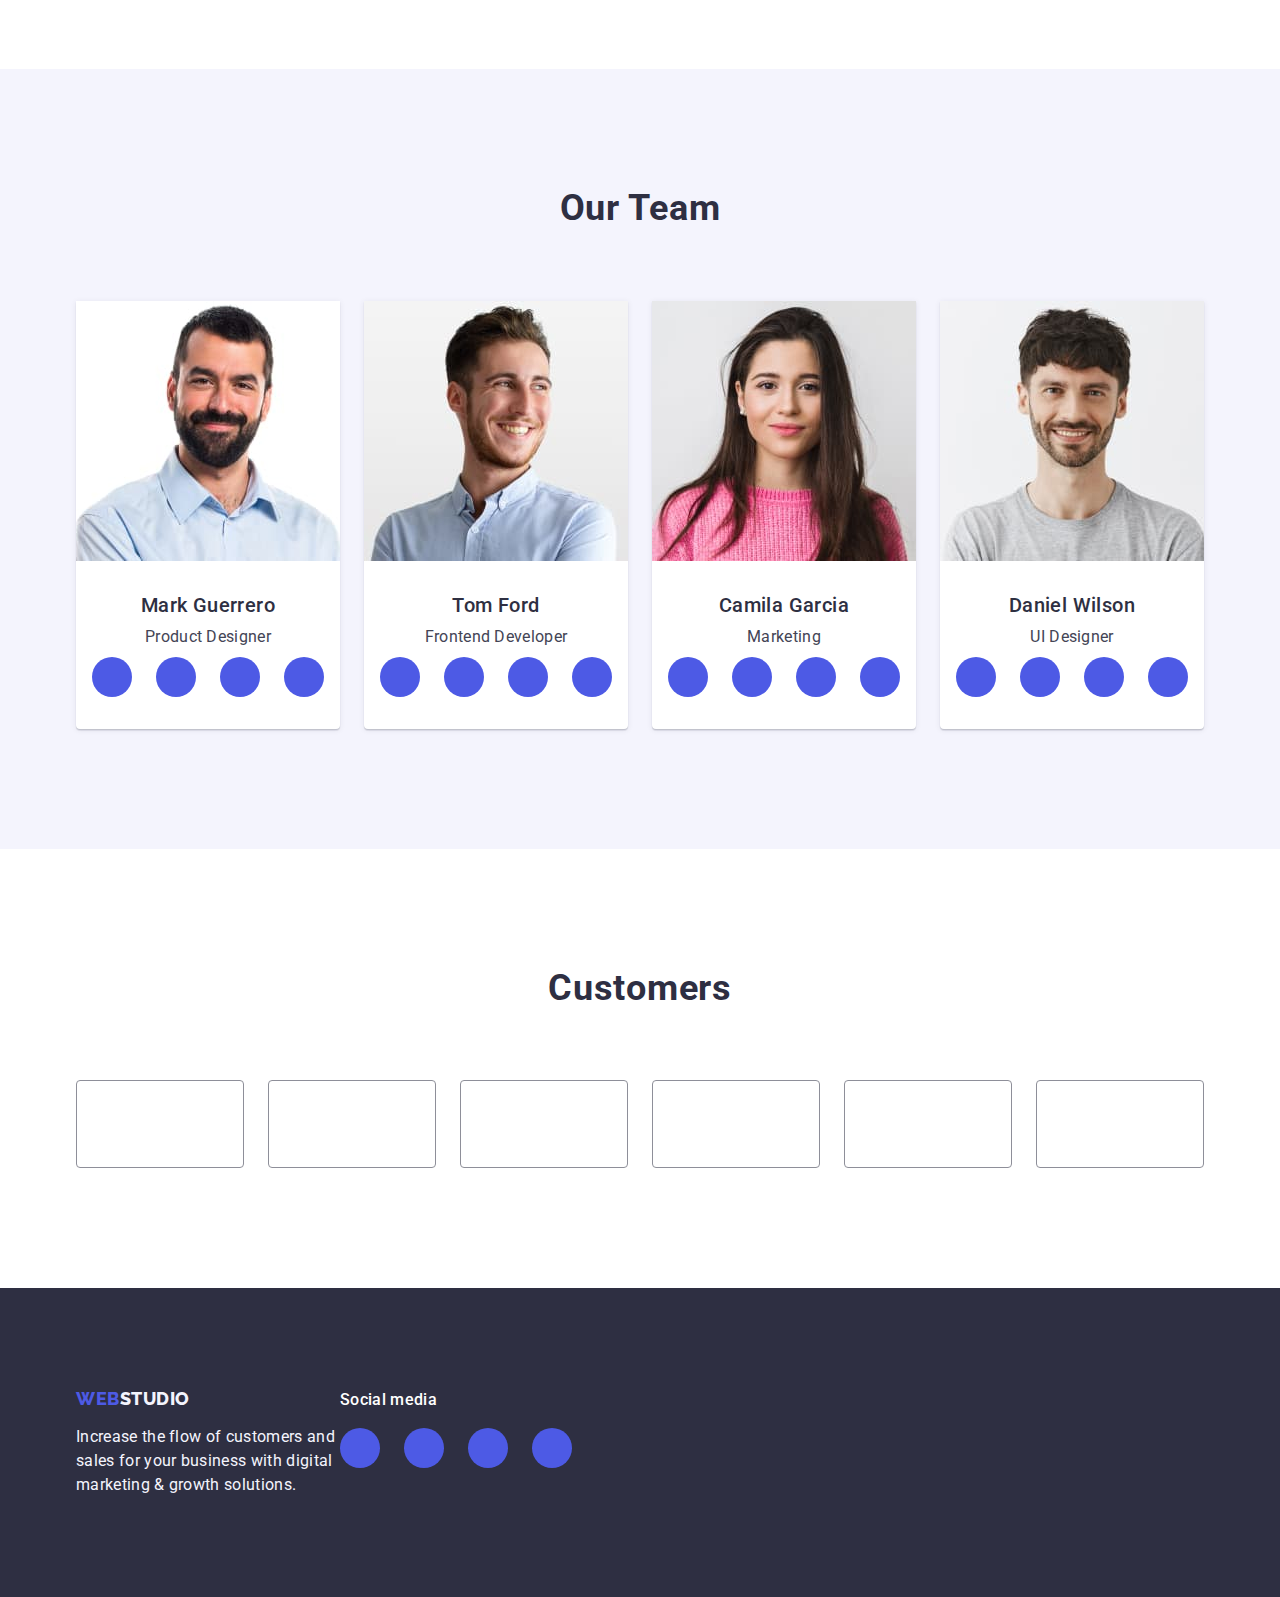
==== commit 5d6bad7e: "Update index.html" ====
--- a/index.html
+++ b/index.html
@@ -500,8 +500,8 @@
                     </p>
                 </div>
 
-                <div>
-                    <h3 class="footer-social-team">Social media</h3>
+                <div class="footer-icon-container">
+                    <p class="footer-social-team">Social media</p>
                    
                     <ul class="socials list">
                         <li class="socials-item">
--- a/css/styles.css
+++ b/css/styles.css
@@ -477,7 +477,6 @@
 .footer-container {
     display: flex;
     align-items: baseline;
-    margin-right: 120px;
 }
 
 .footer-section-text {  
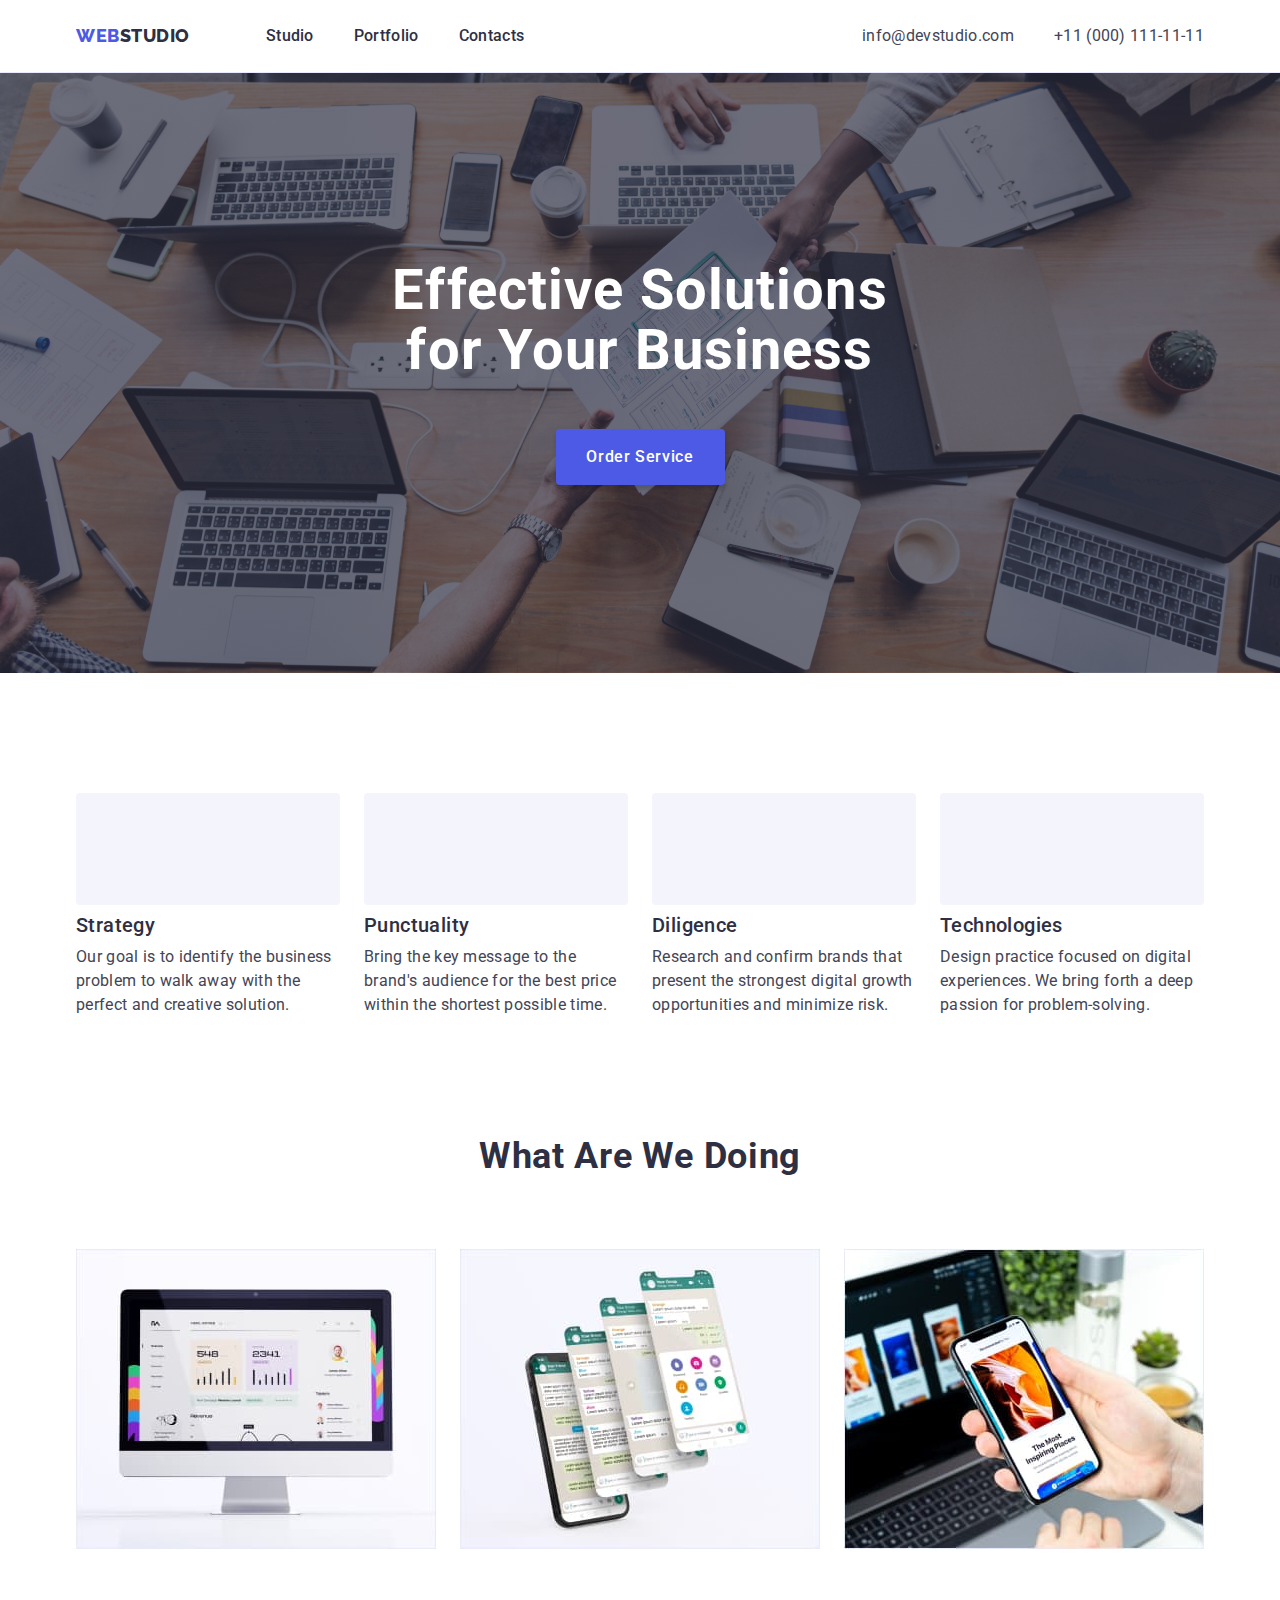
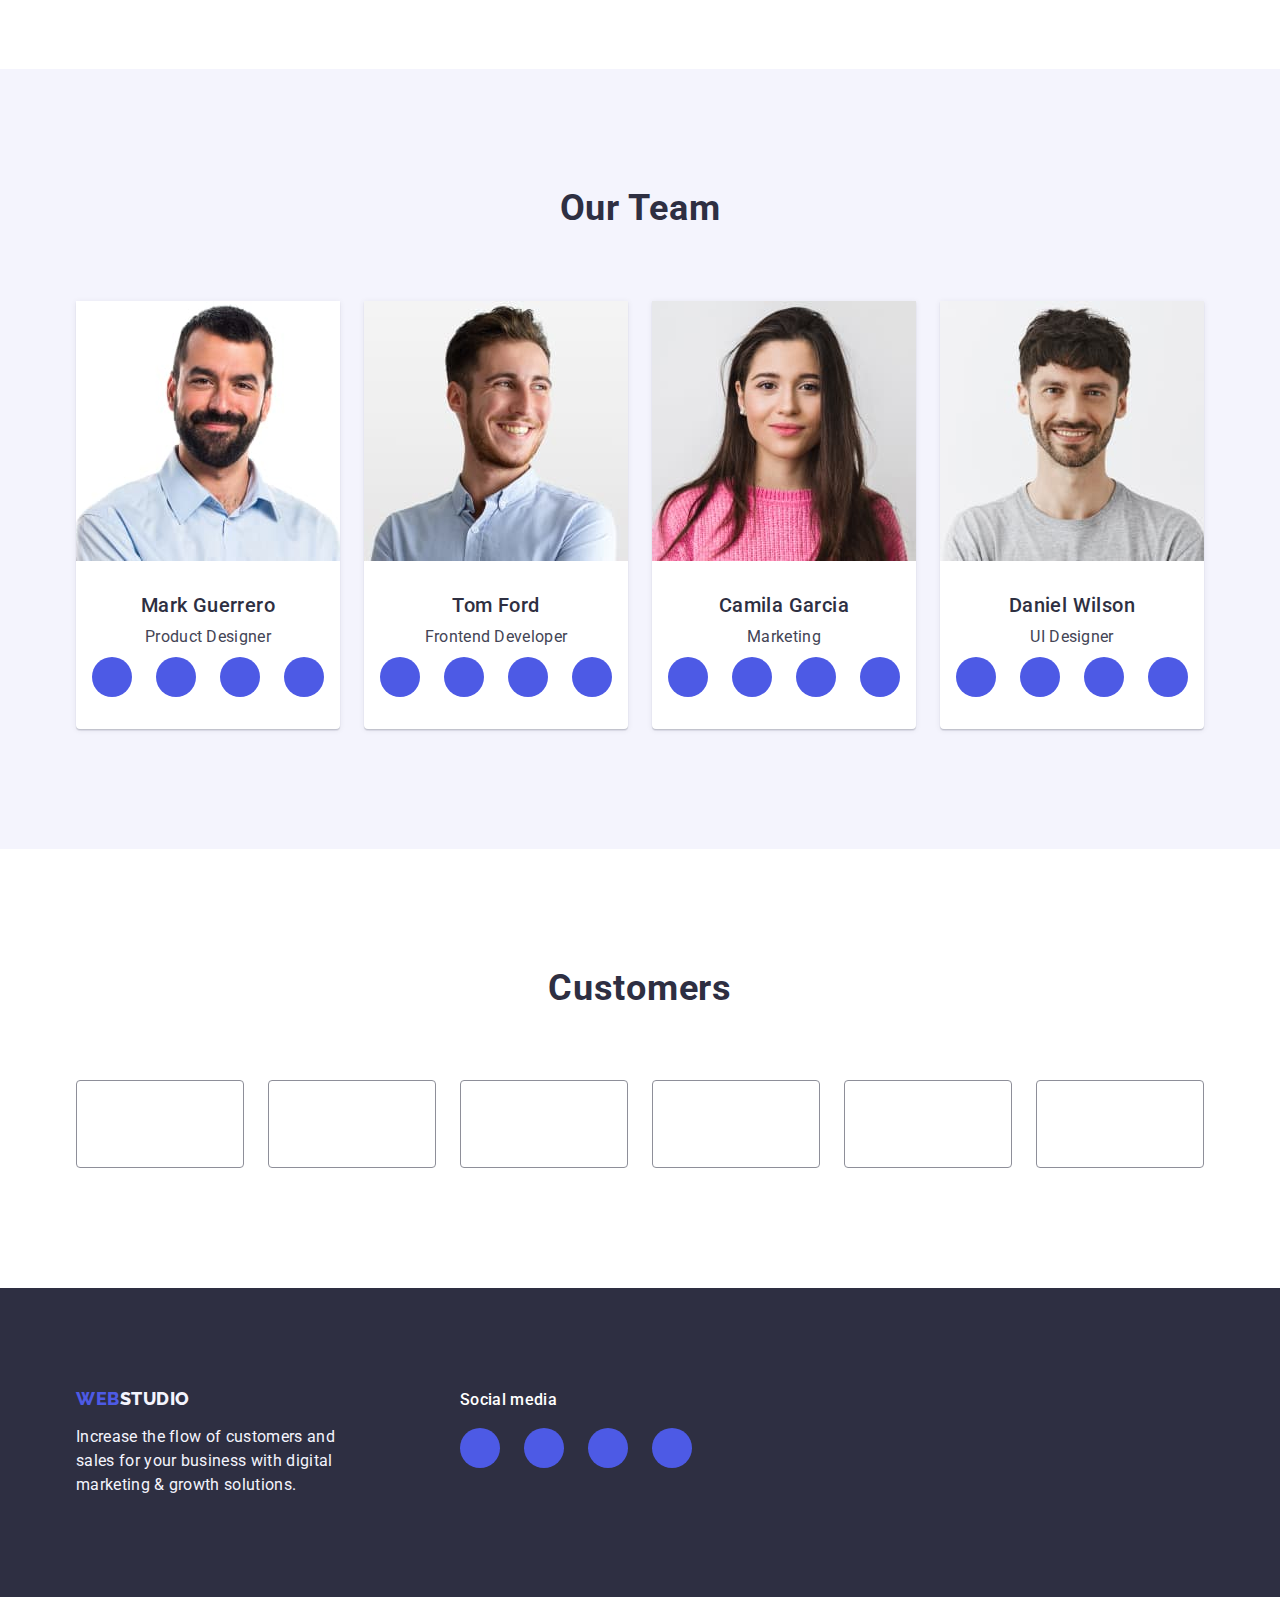
==== commit a8712a9d: "margin-right" ====
--- a/index.html
+++ b/index.html
@@ -493,7 +493,7 @@
         <!-- footer section -->
         <footer class="footer-section">
             <div class="container footer-container">
-                <div>
+                <div class="footer-logo-container">
                     <a href="./index.html" class="link footer-logo">Web<span class="footer-logo-studio">Studio</span>
                     </a>
                     <p class="footer-section-text">Increase the flow of customers and sales for your business with digital marketing & growth solutions.
@@ -505,32 +505,32 @@
                    
                     <ul class="socials list">
                         <li class="socials-item">
-                            <a class="socials-link link" href="" target="_blank" rel="noopener noreferrer" aria-label="instagram icon">
-                                <svg class="socials-icon" width="16" height="16">
+                            <a class="footer-socials-link link" href="" target="_blank" rel="noopener noreferrer" aria-label="instagram icon">
+                                <svg class="footer-socials-icon" width="16" height="16">
                                     <use href="./images/icon.svg#icon-instagram"></use>
                                 </svg>
                             </a>
                         </li>
 
                         <li class="socials-item">
-                            <a class="socials-link link" href="" target="_blank" rel="noopener noreferrer" aria-label="instagram icon">
-                                <svg class="socials-icon" width="16" height="16">
+                            <a class="footer-socials-link link" href="" target="_blank" rel="noopener noreferrer" aria-label="instagram icon">
+                                <svg class="footer-socials-icon" width="16" height="16">
                                     <use href="./images/icon.svg#icon-twitter"></use>
                                 </svg>
                             </a>
                         </li>
 
                         <li class="socials-item">
-                            <a class="socials-link link" href="" target="_blank" rel="noopener noreferrer" aria-label="instagram icon">
-                                <svg class="socials-icon" width="16" height="16">
+                            <a class="footer-socials-link link" href="" target="_blank" rel="noopener noreferrer" aria-label="instagram icon">
+                                <svg class="footer-socials-icon" width="16" height="16">
                                     <use href="./images/icon.svg#icon-facebook"></use>
                                 </svg>
                             </a>
                         </li>
 
                         <li class="socials-item">
-                            <a class="socials-link link" href="" target="_blank" rel="noopener noreferrer" aria-label="instagram icon">
-                                <svg class="socials-icon" width="16" height="16">
+                            <a class="footer-socials-link link" href="" target="_blank" rel="noopener noreferrer" aria-label="instagram icon">
+                                <svg class="footer-socials-icon" width="16" height="16">
                                     <use href="./images/icon.svg#icon-linkedin"></use>
                                 </svg>
                             </a>
--- a/css/styles.css
+++ b/css/styles.css
@@ -31,6 +31,11 @@
 
 --clients-icon-color-1: #8e8f99;
 --clients-icon-color-hover-focus: #404BBF;
+
+--footer-socials-icon-background-color-1: #4D5AE5;
+--footer-socials-icon-background-hover-focus: #31D0AA;
+
+
 
 
 }
@@ -511,6 +516,43 @@
     color: var(--logo-color-3);
 }
 
+.footer-logo-container {
+    margin-right: 120px;
+}
+
+
+
+.footer-socials-link {
+    display: flex;
+    justify-content: center;
+    align-items: center;
+    width: 40px;
+    height: 40px;
+    background-color: var(--footer-socials-icon-background-color-1);
+    border-radius: 50%;
+}
+
+.footer-socials-link:hover,
+.footer-socials-link:focus {
+    background-color: var(--footer-socials-icon-background-hover-focus);
+}
+
+.footer-socials-icon {
+    fill: var(--socials-icon-color-1);
+}
+
+
+
+
+
+
+
+
+
+
+
+
+
 .footer-social-team {
     font-family: 'Roboto';
     font-style: normal;
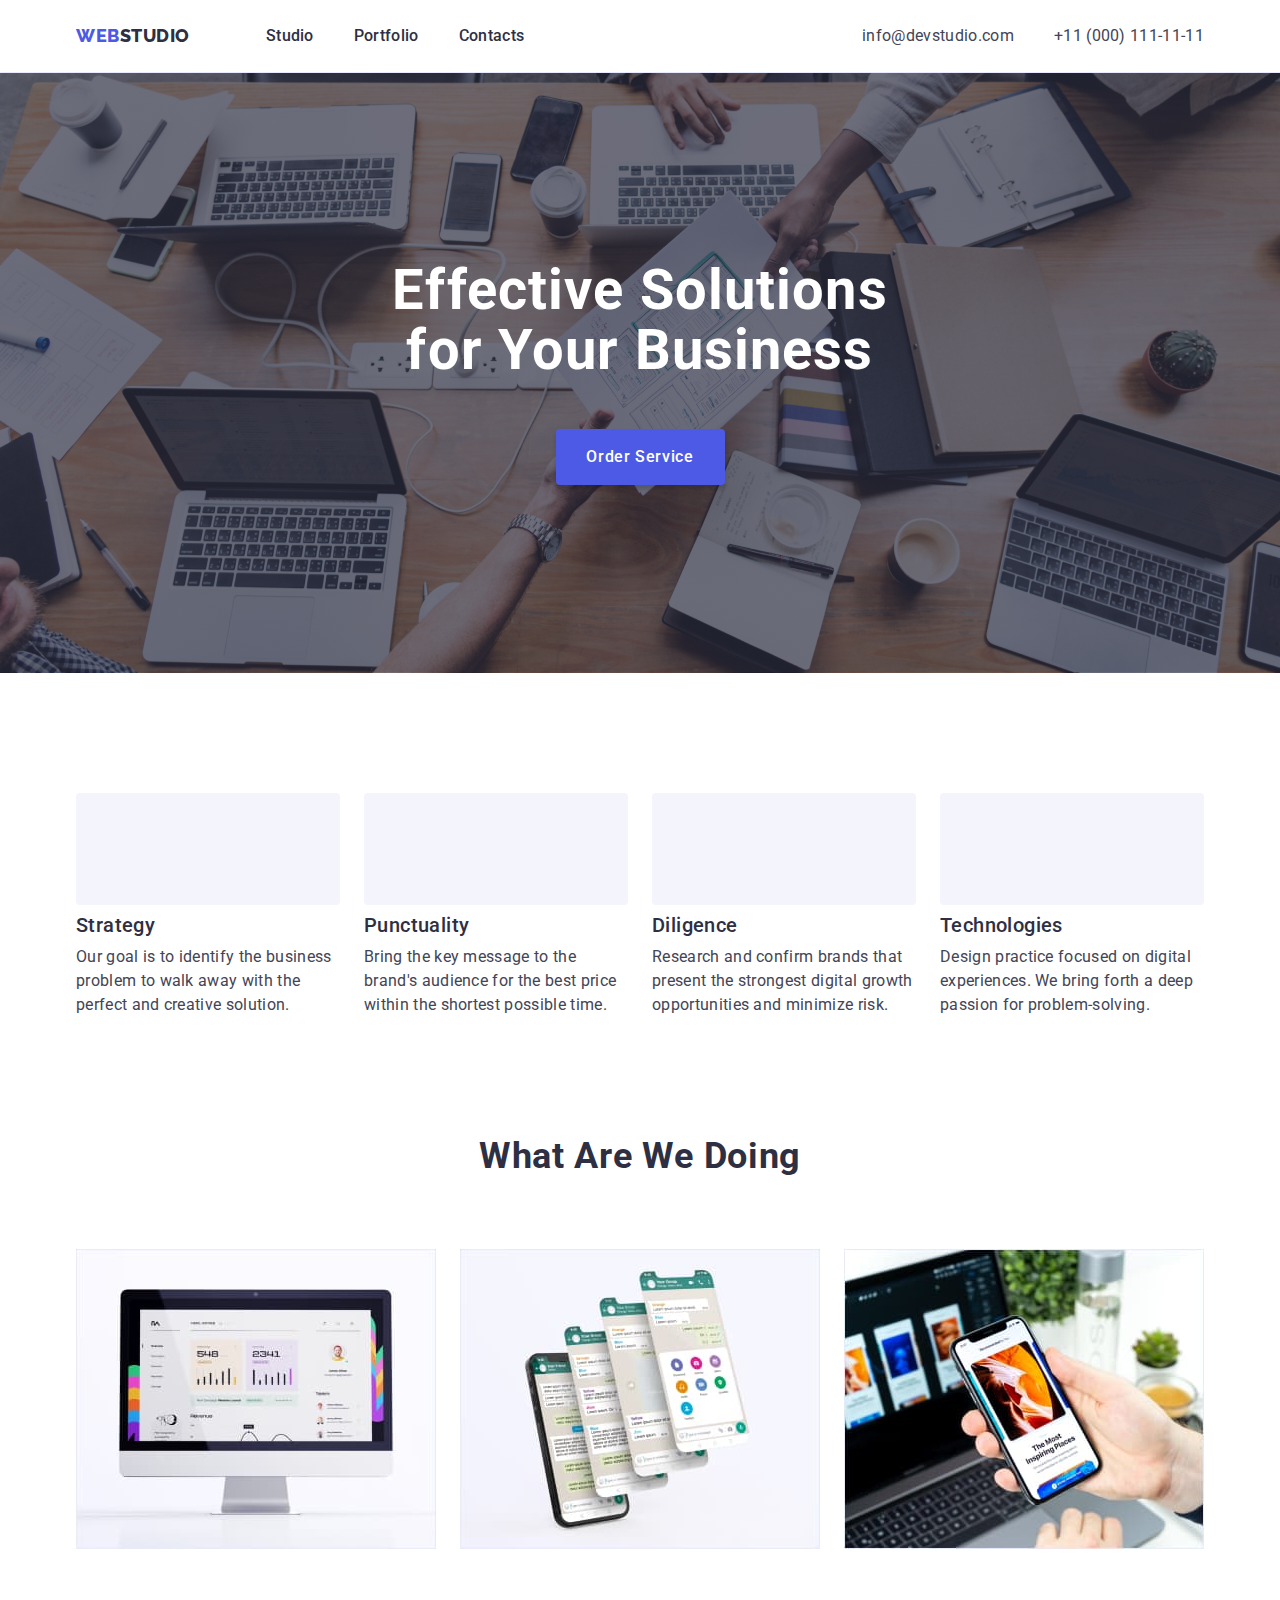
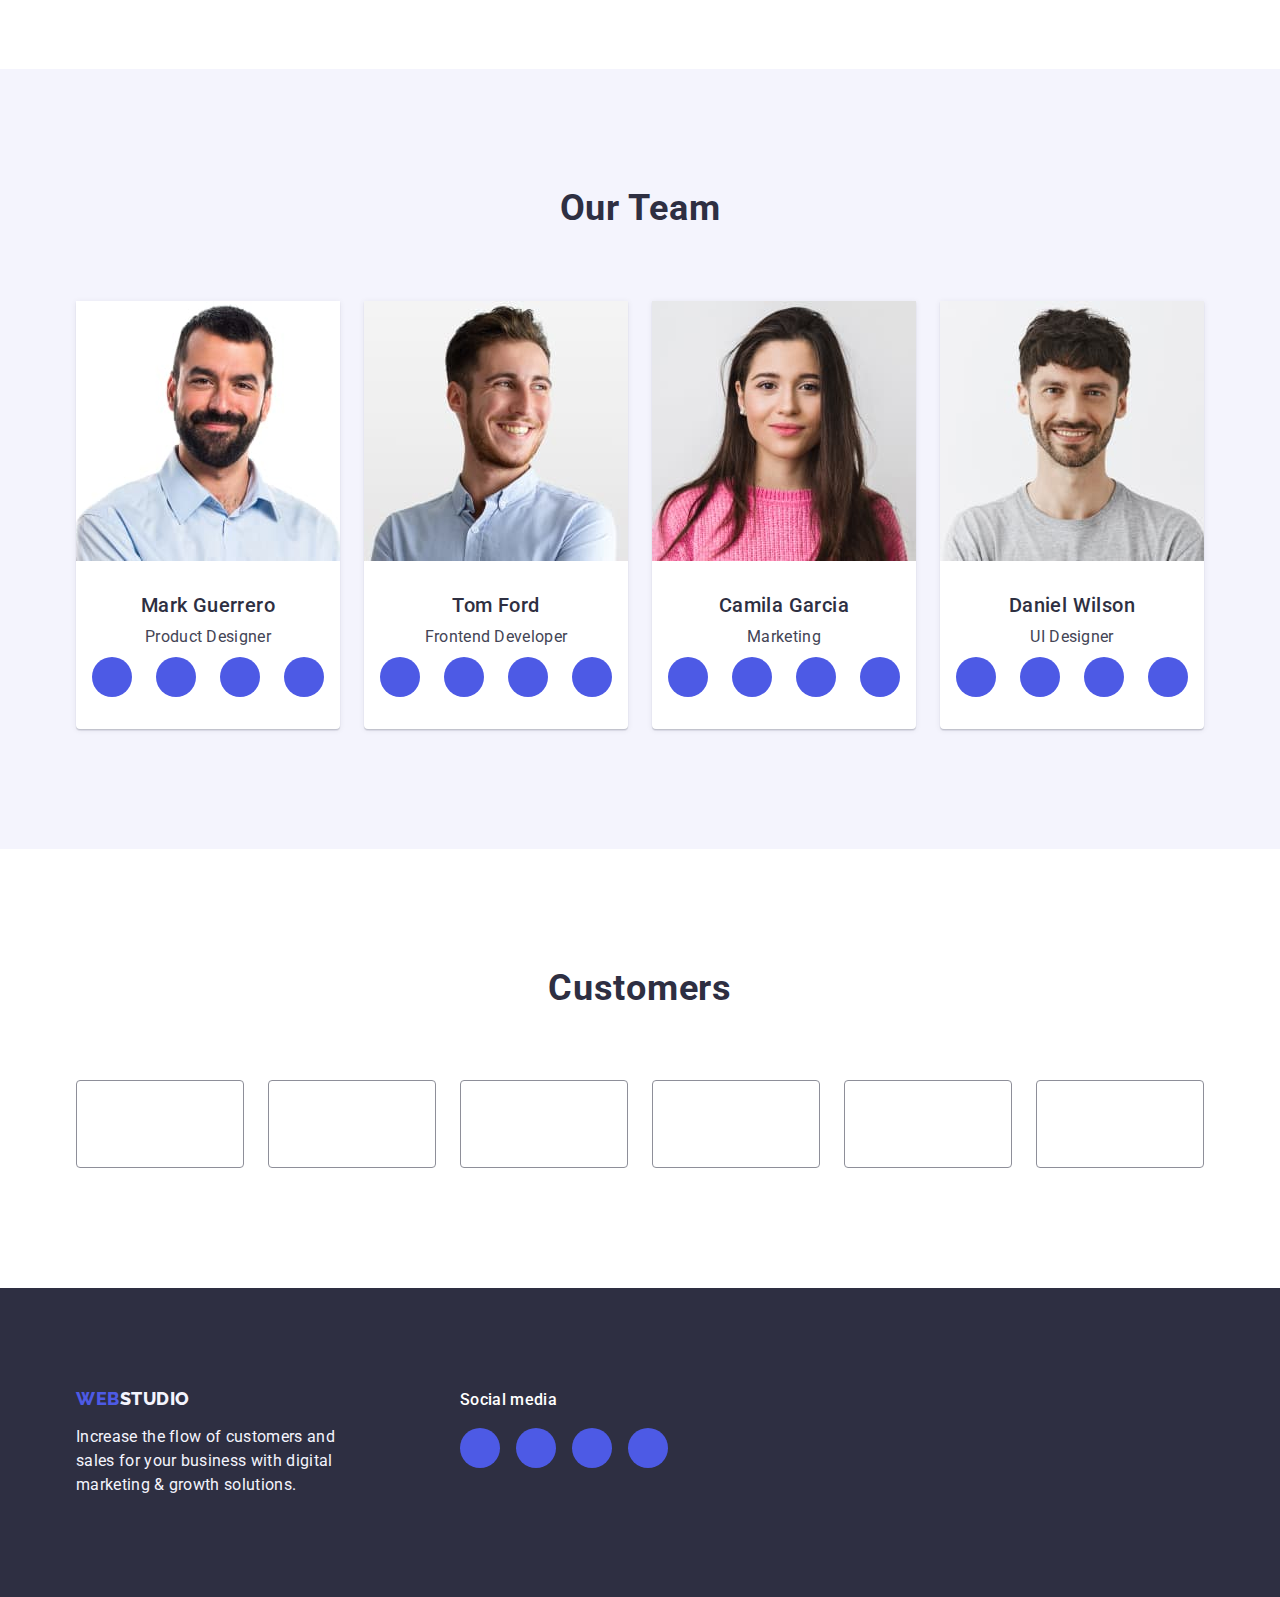
==== commit a7b5891e: "footer" ====
--- a/index.html
+++ b/index.html
@@ -503,10 +503,10 @@
                 <div class="footer-icon-container">
                     <p class="footer-social-team">Social media</p>
                    
-                    <ul class="socials list">
+                    <ul class="footer-socials list">
                         <li class="socials-item">
                             <a class="footer-socials-link link" href="" target="_blank" rel="noopener noreferrer" aria-label="instagram icon">
-                                <svg class="footer-socials-icon" width="16" height="16">
+                                <svg class="footer-socials-icon" width="24" height="24">
                                     <use href="./images/icon.svg#icon-instagram"></use>
                                 </svg>
                             </a>
@@ -514,7 +514,7 @@
 
                         <li class="socials-item">
                             <a class="footer-socials-link link" href="" target="_blank" rel="noopener noreferrer" aria-label="instagram icon">
-                                <svg class="footer-socials-icon" width="16" height="16">
+                                <svg class="footer-socials-icon" width="24" height="24">
                                     <use href="./images/icon.svg#icon-twitter"></use>
                                 </svg>
                             </a>
@@ -522,7 +522,7 @@
 
                         <li class="socials-item">
                             <a class="footer-socials-link link" href="" target="_blank" rel="noopener noreferrer" aria-label="instagram icon">
-                                <svg class="footer-socials-icon" width="16" height="16">
+                                <svg class="footer-socials-icon" width="24" height="24">
                                     <use href="./images/icon.svg#icon-facebook"></use>
                                 </svg>
                             </a>
@@ -530,7 +530,7 @@
 
                         <li class="socials-item">
                             <a class="footer-socials-link link" href="" target="_blank" rel="noopener noreferrer" aria-label="instagram icon">
-                                <svg class="footer-socials-icon" width="16" height="16">
+                                <svg class="footer-socials-icon" width="24" height="24">
                                     <use href="./images/icon.svg#icon-linkedin"></use>
                                 </svg>
                             </a>
--- a/css/styles.css
+++ b/css/styles.css
@@ -520,8 +520,6 @@
     margin-right: 120px;
 }
 
-
-
 .footer-socials-link {
     display: flex;
     justify-content: center;
@@ -541,18 +539,6 @@
     fill: var(--socials-icon-color-1);
 }
 
-
-
-
-
-
-
-
-
-
-
-
-
 .footer-social-team {
     font-family: 'Roboto';
     font-style: normal;
@@ -562,6 +548,12 @@
     letter-spacing: 0.02em;
     color: var(--light-text-color-2);
     margin-bottom: 16px;
+}
+
+.footer-socials {
+    display: flex;
+    justify-content: center;
+    gap: 16px;
 }
 
        /* footer section */
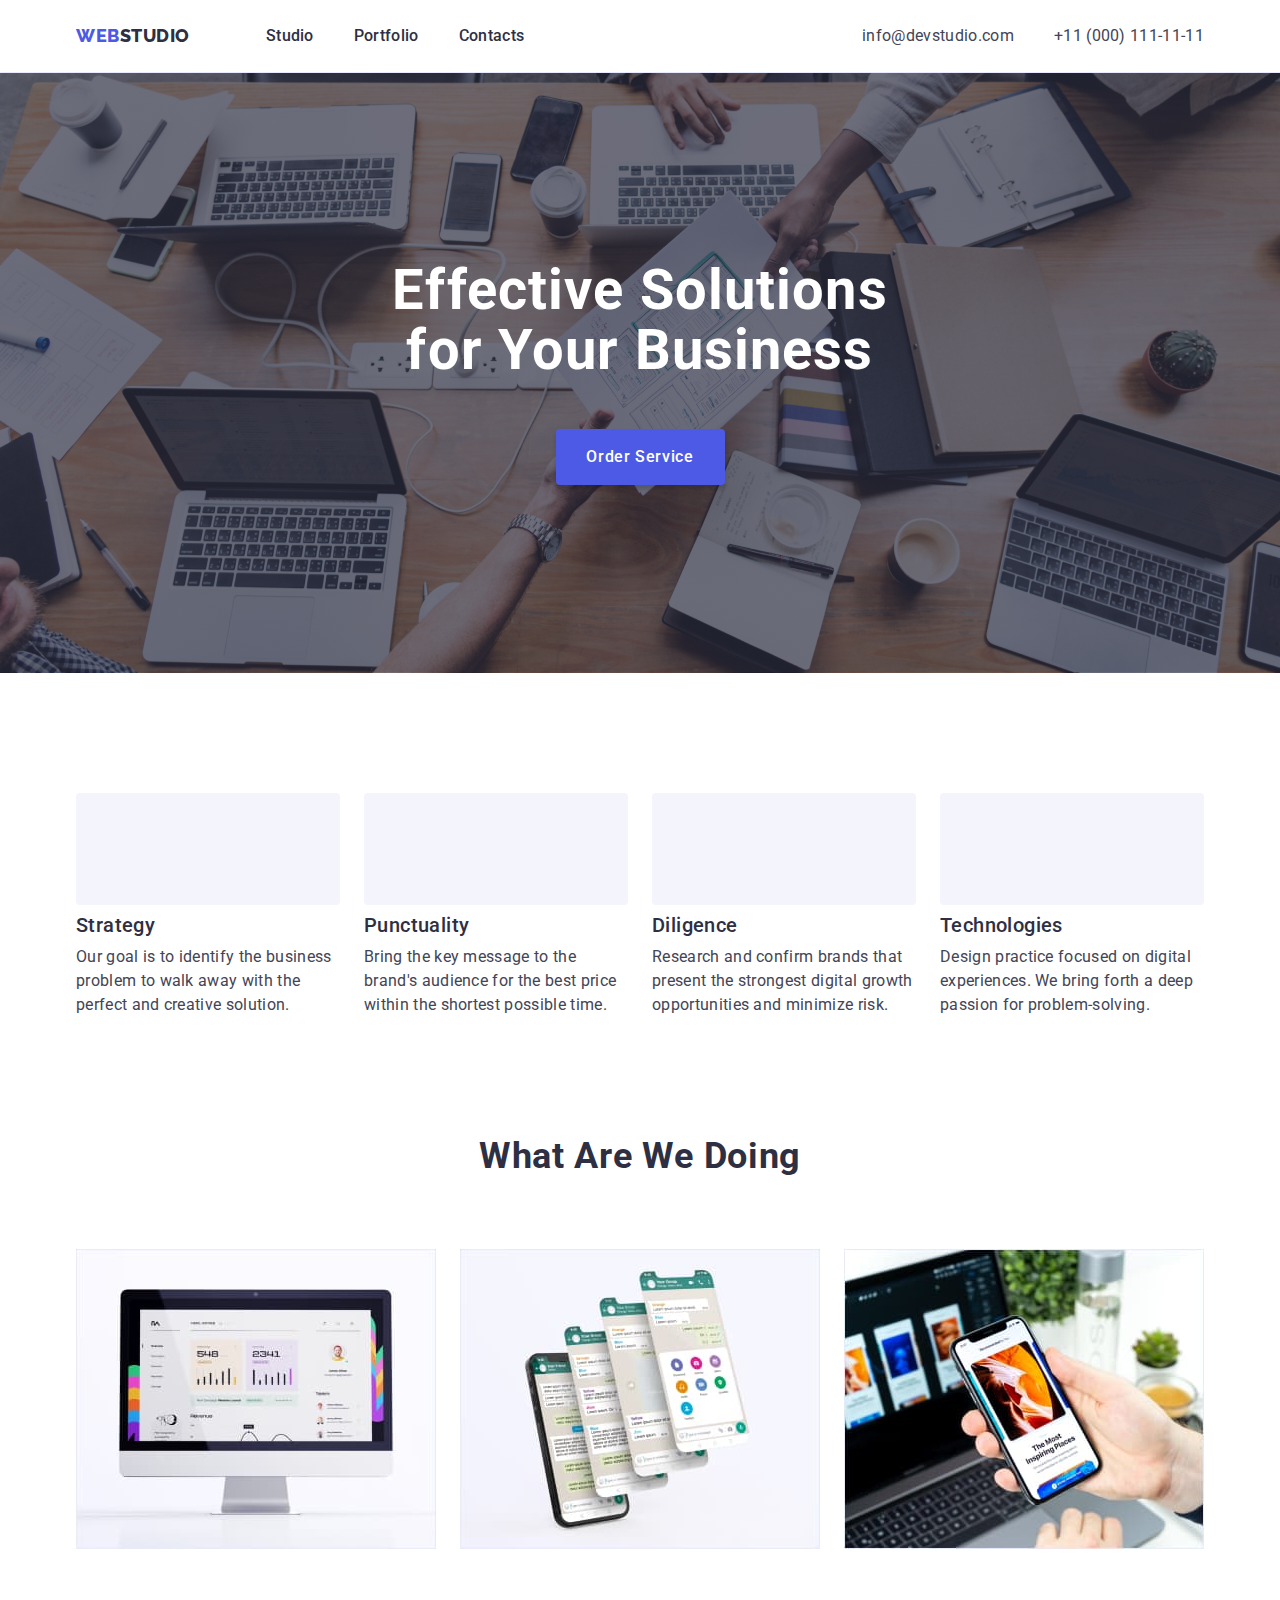
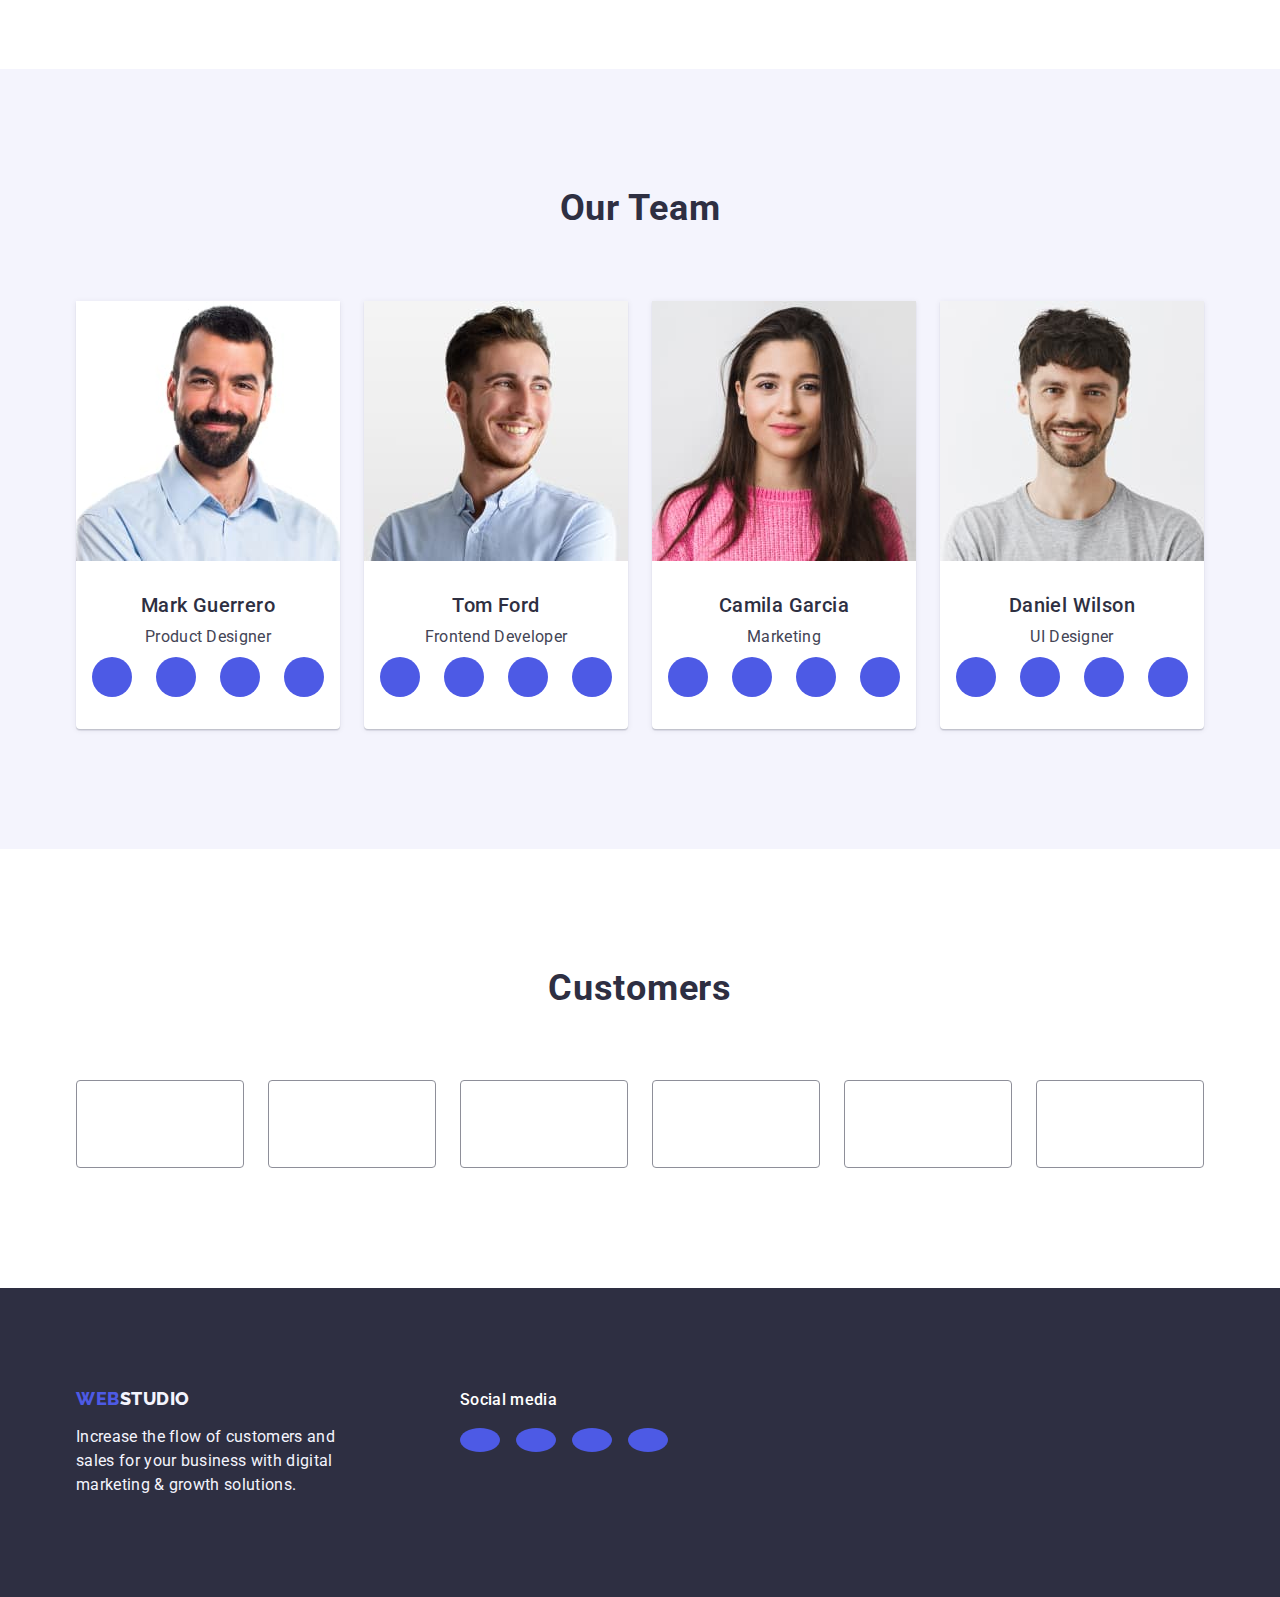
==== commit 24bec60c: "socials-link" ====
--- a/index.html
+++ b/index.html
@@ -504,7 +504,7 @@
                     <p class="footer-social-team">Social media</p>
                    
                     <ul class="footer-socials list">
-                        <li class="socials-item">
+                        <li class="footer-socials-item">
                             <a class="footer-socials-link link" href="" target="_blank" rel="noopener noreferrer" aria-label="instagram icon">
                                 <svg class="footer-socials-icon" width="24" height="24">
                                     <use href="./images/icon.svg#icon-instagram"></use>
@@ -512,7 +512,7 @@
                             </a>
                         </li>
 
-                        <li class="socials-item">
+                        <li class="footer-socials-item">
                             <a class="footer-socials-link link" href="" target="_blank" rel="noopener noreferrer" aria-label="instagram icon">
                                 <svg class="footer-socials-icon" width="24" height="24">
                                     <use href="./images/icon.svg#icon-twitter"></use>
@@ -520,7 +520,7 @@
                             </a>
                         </li>
 
-                        <li class="socials-item">
+                        <li class="footer-socials-item">
                             <a class="footer-socials-link link" href="" target="_blank" rel="noopener noreferrer" aria-label="instagram icon">
                                 <svg class="footer-socials-icon" width="24" height="24">
                                     <use href="./images/icon.svg#icon-facebook"></use>
@@ -528,7 +528,7 @@
                             </a>
                         </li>
 
-                        <li class="socials-item">
+                        <li class="footer-socials-item">
                             <a class="footer-socials-link link" href="" target="_blank" rel="noopener noreferrer" aria-label="instagram icon">
                                 <svg class="footer-socials-icon" width="24" height="24">
                                     <use href="./images/icon.svg#icon-linkedin"></use>
--- a/css/styles.css
+++ b/css/styles.css
@@ -399,12 +399,17 @@
     gap: 24px;
 }
 
+.socials-item {
+    width: 40px;
+    height: 40px;
+}
+
 .socials-link {
     display: flex;
     justify-content: center;
     align-items: center;
-    width: 40px;
-    height: 40px;
+    width: 100%;
+    height: 100%;
     background-color: var(--socials-icon-background-color-1);
     border-radius: 50%;
 }
@@ -416,6 +421,8 @@
 
 .socials-icon {
     fill: var(--socials-icon-color-1);
+    width: 16px;
+    height: 16px;
 }
 
          /*  team section 4 */
@@ -468,6 +475,9 @@
  
 .clients-icon {
     fill: currentColor;
+    width: 104px;
+     height: 56px;
+
 }
         /* customers section 5 */
 /* =============================== */     
@@ -482,6 +492,7 @@
 .footer-container {
     display: flex;
     align-items: baseline;
+    gap: 120px
 }
 
 .footer-section-text {  
@@ -516,16 +527,18 @@
     color: var(--logo-color-3);
 }
 
-.footer-logo-container {
-    margin-right: 120px;
-}
+.footer-socials-item {
+    width: 40px;
+    height: 40px;
+}
+
 
 .footer-socials-link {
     display: flex;
     justify-content: center;
     align-items: center;
-    width: 40px;
-    height: 40px;
+    width: 100;
+    height: 100;
     background-color: var(--footer-socials-icon-background-color-1);
     border-radius: 50%;
 }
@@ -537,6 +550,8 @@
 
 .footer-socials-icon {
     fill: var(--socials-icon-color-1);
+    width: 24px;
+    height: 24px;
 }
 
 .footer-social-team {
